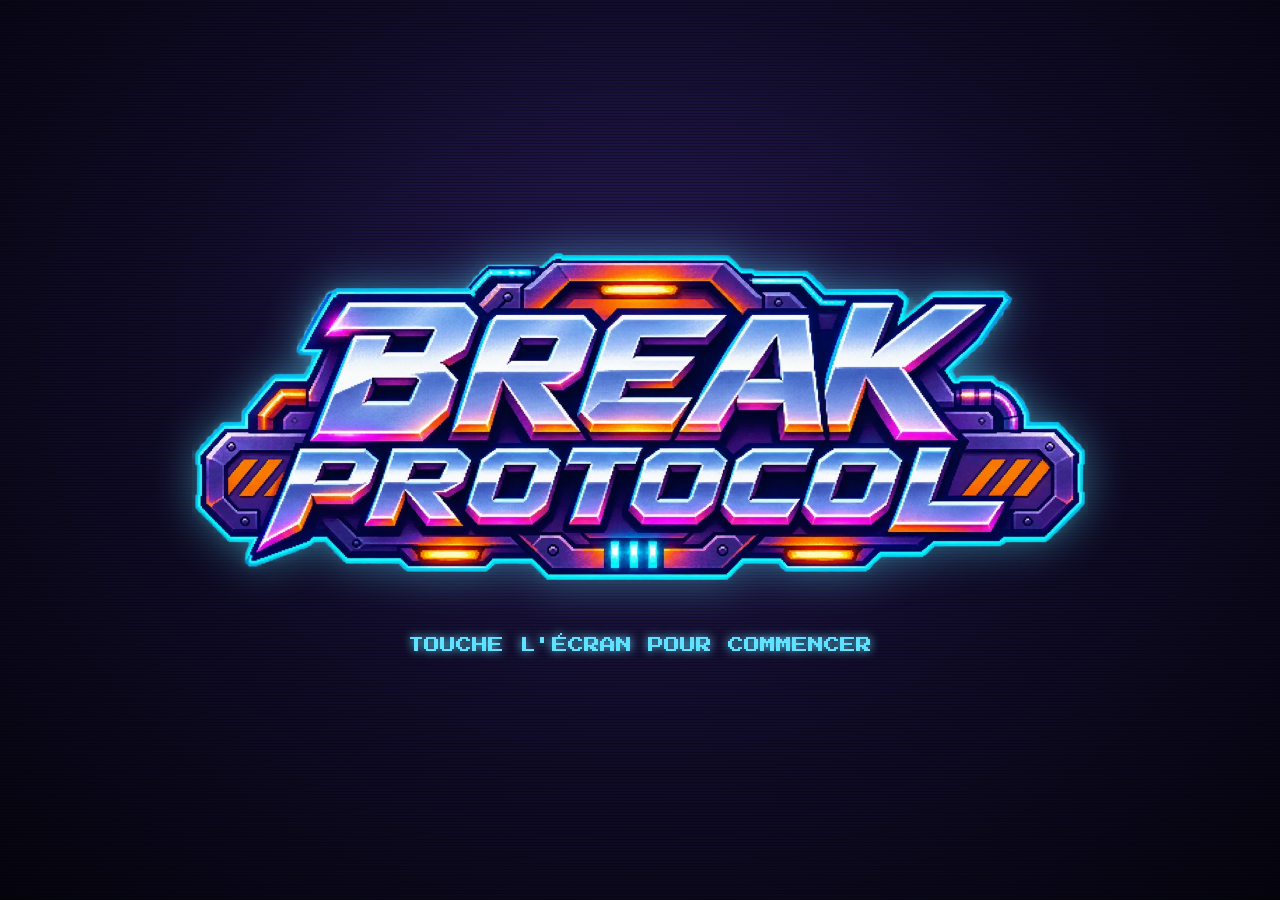
==== index.html @ cb125dfd "v3.21.1 : annonce du plan centrée, entrées bloquées pendant le compte à rebours Co-Authored-By: Clau" ====
<!DOCTYPE html>
<html lang="fr">
<head>
<meta charset="utf-8">
<meta name="viewport" content="width=device-width, initial-scale=1, viewport-fit=cover, user-scalable=no">
<title>Break Protocol</title>
<link rel="preload" href="polices/VT323.woff" as="font" type="font/woff" crossorigin>
<link rel="preload" href="polices/BPPixelTitre.woff" as="font" type="font/woff" crossorigin>
<meta name="theme-color" content="#141a2e">
<meta name="description" content="Break Protocol : jeu de société coopératif où le téléphone est le coffre-fort.">
<meta name="apple-mobile-web-app-capable" content="yes">
<meta name="apple-mobile-web-app-status-bar-style" content="black-translucent">
<meta name="apple-mobile-web-app-title" content="Le Coffre">
<link rel="manifest" href="manifest.webmanifest">
<link rel="apple-touch-icon" href="icon-192.png">
<link rel="stylesheet" href="theme.css">
<script src="version.js"></script>
<script src="scene.js"></script>
<script src="lib/jsQR.js" defer></script>
</head>
<body data-ecran="accueil">

<!-- ============ BANDEAU DE MISE À JOUR ============ -->
<div id="maj">
  <strong id="maj-titre">Nouvelle version disponible</strong>
  <ul id="maj-notes"></ul>
  <div class="boutons">
    <button id="maj-ok">Mettre à jour</button>
    <button id="maj-plus-tard" class="plus-tard">Plus tard</button>
  </div>
</div>

<!-- La scène (tes illustrations) : commune à tous les écrans, voir scene.js -->
<div id="sc-stage"><div id="sc-cadrage"><div id="sc-camera"></div></div></div>
<!-- Le logo, au-dessus du grand écran : sur l'accueil et pendant la partie -->
<img id="logo" src="img/logo.webp" alt="Break Protocol">
<!-- Bande noire du côté de la caméra du téléphone (voir scene.js) -->
<div id="bande-gauche" class="bande-camera"></div><div id="bande-droite" class="bande-camera"></div>

<!-- Téléphone à la verticale : on demande de le tourner -->
<!-- Écran de démarrage : un toucher lance la musique (les navigateurs l'exigent) -->
<div id="demarrage"><img src="img/logo.webp" alt="Break Protocol"><p>Touche l'écran pour commencer</p></div>

<!-- C'est aussi la page d'introduction, avec le logo -->
<div id="tourner">
  <img class="logo-intro" src="img/logo.webp" alt="Break Protocol">
  <div class="consigne"><div class="icone-tel"></div><p>Tourne ton téléphone<br>à l'horizontale</p></div>
</div>

<!-- ============ ACCUEIL ============ -->
<section id="accueil" class="ecran actif">
  <div id="survol"><div class="drone"><div class="coque"></div><i class="feu g"></i><i class="feu d"></i><i class="voyant"></i></div></div>
  <div id="promenade"><div class="k9 renifle"><div class="corps"></div><div class="tete"><div class="oeil"></div></div></div></div>
  <div class="colonne">
    <p class="accroche">Une nuit, trois run.</p>
    <div class="actions">
      <button class="principal" id="btn-lancer">Démarrer le piratage</button>
      <div class="ligne-boutons">
        <button id="btn-reglages">Réglages</button>
        <button id="btn-regles">Règles</button>
      </div>
      <div id="info-maj"></div>
      <div class="pied">
        <span id="version-affichee">v—</span>
        <button class="discret" id="btn-verifier">Mises à jour ?</button>
        <button class="btn-son" title="Volume de la musique"></button>
      </div>
    </div>
  </div>

  <!-- Réglages : fenêtre par-dessus la scène -->
  <div id="reglages" class="modale">
    <div class="panneau">
      <h2>Réglages</h2>
  <div class="reglage reglage-test">
    <label class="case"><input type="checkbox" id="opt-aide"> <span><b>Aide pour les tests</b><br><small>Affiche le programme à utiliser, l'arrivée du drone et du cyber-dog</small></span></label>
  </div>

  <div class="reglage">
    <div class="etiquette">Nombre de joueurs</div>
    <div class="choix" id="choix-joueurs">
      <button data-v="2">2</button><button data-v="3" class="on">3</button><button data-v="4">4</button>
    </div>
  </div>

  <div class="reglage">
    <div class="etiquette">Durée de la nuit</div>
    <div class="choix" id="choix-duree">
      <button data-v="15">15 min</button><button data-v="12" class="on">12 min</button><button data-v="9">9 min</button>
    </div>
  </div>

  <div class="reglage">
    <div class="etiquette">Cartes</div>
    <div class="choix" id="choix-mode">
      <button data-v="scan" class="on">Scanner les QR</button><button data-v="boutons">Sans scan (boutons)</button>
    </div>
  </div>

  <div class="reglage">
    <label class="case"><input type="checkbox" id="opt-reecoutes"> Réécoutes limitées (2 par serrure, puis +1 alarme)</label>
  </div>

      <button class="principal" id="btn-fermer-reglages">OK</button>
    </div>
  </div>
</section>

<!-- ============ RÈGLES RAPIDES ============ -->
<section id="regles" class="ecran">
  <h2>Règles rapides</h2>
  <div class="texte">
    <h3>But</h3>
    Ouvrir 3 coffres avant l'aube, sans que l'alarme n'atteigne 5.
    <h3>Les rôles</h3>
    Un joueur est le <b>Cyberrunner</b>. Tous les autres sont des <b>Deckrunner</b>. Pas de cartes de rôle.
    <h3>Le plan</h3>
    Au début de chaque coffre, une lettre s'affiche pendant un compte à rebours de 5 secondes : c'est le plan à utiliser. Seul le Cerveau regarde la carte Plan. Il ne la montre jamais.
    <h3>Les programmes</h3>
    16 programmes différents, chacun en 2 exemplaires (32 cartes), mélangés en pioche. Chaque Deckrunner a 6 programmes en main (10 s'il est seul Deckrunner). Le Cyberrunner n'en a pas.
    <h3>Une serrure</h3>
    Le téléphone joue le son de la serrure (touchez le coffre pour le réentendre). Le Cyberrunner cherche ce symbole sur le plan : il y trouve <b>2 programmes possibles</b>. Il choisit lequel <b>mimer</b>. Puis les Deckrunner parlent chacun leur tour, dans le sens des aiguilles d'une montre, <b>en commençant par le joueur qui suit celui qui a scanné (et repioché) en dernier</b> (pour la première serrure : le Deckrunner à gauche du Cyberrunner) :<br>
    • s'il pense avoir le bon programme, il le <b>scanne</b> ;<br>
    • sinon, il dit « <b>J'ai pas</b> » et c'est au suivant.<br>
    Bon programme : un voyant s'allume. Mauvais programme : +1 alarme. Si tout le monde a dit « J'ai pas », le Cyberrunner mime l'autre programme du plan. Si personne n'a l'un ni l'autre, chaque Deckrunner glisse une carte sous la pioche, en pioche une, et on refait un tour.
    <h3>Défausse</h3>
    Tout programme scanné, bon ou mauvais, est défaussé (l'app refuse une carte déjà utilisée). Celui qui a scanné pioche aussitôt une carte pour revenir à sa main de départ.
    <h3>Les 3 cartes du milieu</h3>
    « Planquez-vous ! », l'Os et le Court-circuit sont posés au milieu de la table. <b>Tout le monde</b> peut les scanner, Cyberrunner compris.
    <h3>Le garde</h3>
    Quand les pas approchent, scannez « Planquez-vous ! ». Planqués, personne ne peut scanner de programme jusqu'à ce que le garde reparte. Trop tard : +2 alarme. Pour rien (aucun pas) : +1 alarme. Parfois, il fait demi-tour…
    <h3>Le Cyber-dog (coffres 2 et 3)</h3>
    Quand il renifle, scannez l'Os avant qu'il aboie, sinon +1 alarme.
    <h3>Court-circuit</h3>
    Une fois par nuit : −1 alarme.
    <h3>Coffre 3</h3>
    Une erreur rebloque tout le mécanisme : on recommence à la serrure 1.
    <h3>Silence</h3>
    Les seuls mots autorisés sont « J'ai pas ». Le Cyberrunner mime, il ne montre pas sa carte et ne pointe rien. Pour prévenir d'un danger, on peut taper sur la table.
  </div>
  <button id="btn-retour-regles" style="margin-top:16px">Retour</button>
</section>

<!-- ============ JEU ============ -->
<section id="jeu" class="ecran">
  <!-- Zone du coffre : la toucher fait réécouter la serrure -->
  <div id="scene"></div>

  <!-- Grand écran du décor (à gauche) : textes et alarme -->
  <div class="hud ecran-deco">
    <div class="haut">
      <div class="titres">
        <div class="coffre-num" id="coffre-num">Coffre 1 / 3</div>
        <div class="coffre-nom" id="coffre-nom">—</div>
      </div>
      <div id="chrono">12:00</div>
    </div>
    <div class="milieu">
      <div id="alarme">
        <div class="etiquette"><span>Détection</span><b id="alarme-pc">0 %</b><em>! ALERTE !</em></div>
        <div class="segments" id="segments"></div>
      </div>
      <div id="plan">Plan <span id="plan-lettre">—</span></div>
    </div>
    <div id="message">Écoutez la serrure…</div>
    <div id="alerte-flash">ALERTE +1</div>
    <div class="pied-ecran">
      <div id="indice-ecoute">Touchez le coffre pour réécouter</div>
      <div class="commandes">
        <div class="camera-cadre"><video id="apercu" playsinline muted></video><span>SANS SCAN</span></div>
        <button class="btn-son" title="Volume de la musique"></button>
        <button id="btn-pause" title="Pause"><svg viewBox="0 0 8 8" shape-rendering="crispEdges"><rect x="1" y="1" width="2" height="6"/><rect x="5" y="1" width="2" height="6"/></svg></button>
      </div>
    </div>
  </div>
  <!-- Petit écran du décor (à droite de la porte) : le symbole de la serrure -->
  <div id="ecran-symbole" class="ecran-deco"><svg id="picto" viewBox="0 0 24 24" shape-rendering="crispEdges"></svg><div class="veille"></div></div>

  <div id="lampe"><div id="drone" class="drone"><div class="halo"></div><div class="coque"></div><i class="feu g"></i><i class="feu d"></i><i class="voyant"></i></div></div>
  <div id="chien-zone"><div id="chien" class="k9"><div class="corps"></div><div class="tete"><div class="oeil"></div></div></div></div>
  <div id="annonce"><div class="titre-plan">Plan <span id="annonce-lettre"></span></div><div id="decompte"><span id="decompte-chiffre">5</span></div></div>
  <div id="test"></div>

  <!-- Pour les tests (« Aide pour les tests » cochée) : une ligne en bas de l'écran -->
  <div id="barre-test"><div id="aide"></div><button id="btn-test-serrure" title="Pour les tests : ouvre la serrure en cours">🔓 Ouvrir</button></div>

  <!-- Entre deux coffres : carte posée par-dessus la scène -->
  <div id="entracte">
    <div class="carte-entracte">
      <div class="sur-titre" id="entracte-num">Coffre 2 / 3</div>
      <h2 id="entracte-titre">—</h2>
      <p id="entracte-texte"></p>
      <button class="principal" id="btn-suivant">On y va</button>
    </div>
  </div>
</section>

<!-- ============ PAUSE ============ -->
<section id="pause" class="ecran" style="align-items:center;justify-content:center;gap:14px">
  <h2>Pause</h2>
  <button class="principal" id="btn-reprendre">Reprendre</button>
  <button id="btn-abandon">Abandonner le run</button>
</section>

<!-- ============ FIN ============ -->
<section id="fin" class="ecran">
  <div class="carte-fin">
    <h2 id="fin-titre">—</h2>
    <p id="fin-texte"></p>
    <div class="boutons-fin">
      <button class="principal" id="btn-rejouer">Nouvelle nuit</button>
      <button id="btn-accueil">Accueil</button>
    </div>
  </div>
</section>

<div id="toast"></div>
<canvas id="canvas-scan" style="display:none"></canvas>

<script>
/* =========================================================
   BREAK PROTOCOL — logique de l'app
   ========================================================= */

/* ---------------- Données du jeu ---------------- */
// Les 16 programmes de piratage, chacun en 2 exemplaires. Cartes : CASSE:O01 à CASSE:O32
// (O01-O02 = programme 1, O03-O04 = programme 2, etc.). Même ordre que les cartes imprimées.
// (Dans le code, ils s'appellent encore « outils » : c'étaient des outils de cambrioleur avant le thème Break Protocol.)
const COPIES = 2;
const OUTILS = [
  { id: 'cheval',     nom: 'Cheval de Troie' },
  { id: 'ver',        nom: 'Ver' },
  { id: 'virus',      nom: 'Virus' },
  { id: 'hamecon',    nom: 'Hameçonnage' },
  { id: 'porte',      nom: 'Porte dérobée' },
  { id: 'force',      nom: 'Force brute' },
  { id: 'cookie',     nom: 'Cookie espion' },
  { id: 'bombe',      nom: 'Bombe logique' },
  { id: 'bot',        nom: 'Bot' },
  { id: 'araignee',   nom: 'Araignée du web' },
  { id: 'fantome',    nom: 'Fantôme' },
  { id: 'parefeu',    nom: 'Pare-feu percé' },
  { id: 'spam',       nom: 'Spam' },
  { id: 'motdepasse', nom: 'Mot de passe' },
  { id: 'cle',        nom: 'Clé de chiffrement' },
  { id: 'miroir',     nom: 'Miroir proxy' }
];
const NB_CARTES_OUTILS = OUTILS.length * COPIES;   // 32

// Les 6 sons de serrure (noms neutres : ils ne désignent plus un outil)
const SONS = [
  { sig: 'steto',    nom: 'Tic-tac',    desc: 'Petits « toc » réguliers' },
  { sig: 'perceuse', nom: 'Grincement', desc: 'Grincement métallique' },
  { sig: 'brouille', nom: 'Bips',       desc: 'Bips électroniques aigus' },
  { sig: 'crochet',  nom: 'Cliquetis',  desc: 'Cliquetis rapides et irréguliers' },
  { sig: 'aimant',   nom: 'Bourdon',    desc: 'Bourdonnement qui monte' },
  { sig: 'pied',     nom: 'Craquement', desc: 'Craquement qui accélère' }
];

// Les 6 cartes Plan (A à F). PLANS[plan][son] = les 2 programmes acceptés pour ce son.
// Chaque programme apparaît 4 ou 5 fois sur l'ensemble des plans, jamais deux fois dans le même plan.
// ⚠️ Ce tableau est imprimé sur les cartes Plan : si tu le modifies, il faut réimprimer les cartes.
const PLANS = [
  [[12, 15], [4, 14], [5, 6], [3, 8], [0, 1], [7, 13]],   // Plan A
  [[9, 11], [6, 12], [8, 15], [0, 5], [4, 13], [2, 10]],  // Plan B
  [[6, 10], [2, 9], [1, 3], [7, 14], [5, 8], [11, 15]],   // Plan C
  [[0, 14], [7, 10], [2, 11], [1, 12], [9, 15], [3, 4]],  // Plan D
  [[7, 8], [1, 5], [0, 13], [4, 10], [2, 12], [9, 14]],   // Plan E
  [[1, 4], [3, 13], [7, 9], [6, 11], [10, 14], [8, 12]]   // Plan F
];
const LETTRES = 'ABCDEF';

// Les 3 coffres de la nuit, du plus facile au plus dur
const COFFRES = [
  { nom: 'Le coffre du directeur', attenteMin: 18, attenteMax: 28, approche: 10, chien: false, demiTour: 0,    volumeSerrure: 1.0, rebloque: false },
  { nom: 'La salle des archives',  attenteMin: 14, attenteMax: 22, approche: 9,  chien: true,  demiTour: 0.25, volumeSerrure: 0.8, rebloque: false },
  { nom: 'La chambre forte',       attenteMin: 10, attenteMax: 18, approche: 8,  chien: true,  demiTour: 0.35, volumeSerrure: 0.55, rebloque: true }
];

const ALARME_MAX = 5;

// Lit le contenu d'un QR et renvoie ce que c'est
function lireCarte(code) {
  const m = /^CASSE:([A-Z])(\d{2})$/.exec(String(code).trim().toUpperCase());
  if (!m) return null;
  const lettre = m[1], n = parseInt(m[2], 10);
  if (lettre === 'O' && n >= 1 && n <= NB_CARTES_OUTILS) return { type: 'outil', type_: Math.floor((n - 1) / COPIES), num: n };
  if (lettre === 'P') return { type: 'planque' };
  if (lettre === 'C') return { type: 'os' };
  if (lettre === 'B') return { type: 'courtcircuit' };
  return null;
}

/* ---------------- Sons (générés, pas de fichiers) ---------------- */
const Son = {
  ctx: null, sortie: null, bruit: null,
  init() {
    // iPhone : sans ça, le bouton « silencieux » coupe tous les sons du jeu
    try { if (navigator.audioSession) navigator.audioSession.type = 'playback'; } catch (e) {}
    if (this.ctx) { if (this.ctx.state !== 'running') this.ctx.resume().catch(() => {}); return; }
    const C = window.AudioContext || window.webkitAudioContext;
    this.ctx = new C();
    this.sortie = this.ctx.createGain();
    this.sortie.gain.value = 0.9;
    this.sortie.connect(this.ctx.destination);
    const len = this.ctx.sampleRate;
    this.bruit = this.ctx.createBuffer(1, len, this.ctx.sampleRate);
    const d = this.bruit.getChannelData(0);
    for (let i = 0; i < len; i++) d[i] = Math.random() * 2 - 1;
  },
  t() { return this.ctx.currentTime; },
  _pan(p) {
    if (this.ctx.createStereoPanner) { const n = this.ctx.createStereoPanner(); n.pan.value = p; n.connect(this.sortie); return n; }
    return this.sortie;
  },
  ton(t, dur, { f = 440, f2 = null, type = 'sine', g = 0.3, pan = 0, att = 0.005 } = {}) {
    const o = this.ctx.createOscillator(), v = this.ctx.createGain();
    o.type = type; o.frequency.setValueAtTime(f, t);
    if (f2) o.frequency.exponentialRampToValueAtTime(f2, t + dur);
    v.gain.setValueAtTime(0.0001, t);
    v.gain.exponentialRampToValueAtTime(g, t + att);
    v.gain.exponentialRampToValueAtTime(0.0001, t + dur);
    o.connect(v); v.connect(this._pan(pan));
    o.start(t); o.stop(t + dur + 0.05);
  },
  souffle(t, dur, { filtre = 'bandpass', f = 1000, q = 1, g = 0.3, pan = 0, att = 0.003 } = {}) {
    const s = this.ctx.createBufferSource(), fi = this.ctx.createBiquadFilter(), v = this.ctx.createGain();
    s.buffer = this.bruit; fi.type = filtre; fi.frequency.value = f; fi.Q.value = q;
    v.gain.setValueAtTime(0.0001, t);
    v.gain.exponentialRampToValueAtTime(g, t + att);
    v.gain.exponentialRampToValueAtTime(0.0001, t + dur);
    s.connect(fi); fi.connect(v); v.connect(this._pan(pan));
    s.start(t, Math.random() * 0.5); s.stop(t + dur + 0.05);
  },
  tic(t, g = 0.4) { this.souffle(t, 0.03, { f: 3500, q: 8, g }); this.ton(t, 0.02, { f: 2400, g: g * 0.3 }); },

  // Bruits de jeu
  pas(g, pan) { const t = this.t(); this.ton(t, 0.14, { f: 180, f2: 90, g: g * 0.6, pan }); this.souffle(t, 0.1, { filtre: 'lowpass', f: 900, g: g * 0.5, pan }); },
  // Le drone : bourdonnement d'hélices (scie modulée) + souffle, et un bip radar une fois sur deux
  rotor(t, dur, { f = 90, g = 0.2, pan = 0, vibre = 32 } = {}) {
    const o = this.ctx.createOscillator(), v = this.ctx.createGain(), l = this.ctx.createOscillator(), lg = this.ctx.createGain(), fi = this.ctx.createBiquadFilter();
    o.type = 'sawtooth'; o.frequency.setValueAtTime(f, t); o.frequency.linearRampToValueAtTime(f * 1.06, t + dur);
    fi.type = 'lowpass'; fi.frequency.value = 900;
    l.frequency.value = vibre; lg.gain.value = g * 0.5; l.connect(lg); lg.connect(v.gain);
    v.gain.setValueAtTime(0.0001, t); v.gain.linearRampToValueAtTime(g * 0.5, t + dur * 0.3); v.gain.linearRampToValueAtTime(0.0001, t + dur);
    o.connect(fi); fi.connect(v); v.connect(this._pan(pan)); o.start(t); l.start(t); o.stop(t + dur + 0.05); l.stop(t + dur + 0.05);
  },
  drone(g, pan) {
    const t = this.t();
    this.rotor(t, 0.7, { f: 82 + 30 * g, g: g * 0.55, pan });
    this.souffle(t, 0.6, { f: 1400, q: 0.7, g: g * 0.12, pan, att: 0.2 });
    this._radar = !this._radar;
    if (this._radar) { this.ton(t + 0.05, 0.16, { f: 1900, f2: 1500, g: g * 0.18, pan }); this.ton(t + 0.24, 0.1, { f: 1500, g: g * 0.07, pan }); }   // ping… écho
  },
  // Le cyber-dog : bruit de servomoteur + 3 petits bips de scan qui montent (il « renifle » en numérique), il vient de la gauche
  reniflement(g) {
    const t = this.t(), pan = -0.8 + g * 0.8;
    this.ton(t, 0.16, { f: 260, f2: 420, type: 'sawtooth', g: g * 0.16, pan });
    [1300, 1650, 2100].forEach((f, i) => { this.ton(t + 0.05 + i * 0.09, 0.05, { f, type: 'square', g: g * 0.22, pan }); this.souffle(t + 0.05 + i * 0.09, 0.04, { f: 3200, q: 4, g: g * 0.3, pan }); });
  },
  // Aboiement robot : deux « ouaf » synthétiques graves et grésillants, puis une petite sirène numérique
  aboiement() {
    const t = this.t();
    [0, 0.3].forEach((d) => {
      this.ton(t + d, 0.2, { f: 560, f2: 150, type: 'square', g: 0.28 });
      this.ton(t + d, 0.2, { f: 590, f2: 165, type: 'sawtooth', g: 0.16 });
      this.souffle(t + d, 0.14, { f: 1200, q: 2, g: 0.25 });
    });
    [880, 660, 880, 660].forEach((f, i) => this.ton(t + 0.66 + i * 0.07, 0.06, { f, type: 'square', g: 0.1 }));
  },
  // Os scanné : petit arpège 8 bits joyeux + servomoteur qui redescend
  chienContent() { const t = this.t(); [880, 1175, 1568, 2093].forEach((f, i) => this.ton(t + i * 0.07, 0.1, { f, type: 'square', g: 0.16 })); this.ton(t + 0.3, 0.25, { f: 420, f2: 220, type: 'sawtooth', g: 0.12 }); },
  reussite() { const t = this.t(); this.tic(t); this.tic(t + 0.08); this.ton(t + 0.16, 0.3, { f: 200, f2: 120, type: 'triangle', g: 0.5 }); this.ton(t + 0.2, 0.4, { f: 880, type: 'triangle', g: 0.15 }); this.ton(t + 0.3, 0.5, { f: 1320, type: 'triangle', g: 0.12 }); },
  erreur() { const t = this.t(); this.ton(t, 0.45, { f: 160, type: 'square', g: 0.25 }); this.souffle(t, 0.3, { filtre: 'lowpass', f: 600, g: 0.3 }); },
  alarme(niveau) { const t = this.t(); const f = 600 + niveau * 140; this.ton(t, 0.18, { f, type: 'square', g: 0.2 }); this.ton(t + 0.24, 0.18, { f: f * 1.25, type: 'square', g: 0.2 }); },
  chut() { const t = this.t(); this.souffle(t, 0.5, { filtre: 'highpass', f: 3000, g: 0.15, att: 0.1 }); },
  ouverture() { const t = this.t(); for (let i = 0; i < 6; i++) this.tic(t + i * 0.07, 0.3); this.ton(t + 0.5, 0.6, { f: 150, f2: 70, type: 'triangle', g: 0.6 }); [523, 659, 784, 1047].forEach((f, i) => this.ton(t + 0.7 + i * 0.1, 0.9, { f, type: 'triangle', g: 0.12 })); },
  // Grésillement des néons qui s'allument (calé sur l'animation)
  neon() { const t = this.t(); [0.1, 0.24, 0.42, 0.52].forEach((d, i) => { this.ton(t + d * 1.4, 0.07, { f: 120, type: 'square', g: 0.05 + i * 0.01 }); this.souffle(t + d * 1.4, 0.05, { filtre: 'highpass', f: 4000, g: 0.08 }); }); this.ton(t + 0.75, 0.6, { f: 100, type: 'sawtooth', g: 0.02 }); },
  // Compte à rebours : un bip par seconde, plus aigu et plus long à la fin (n = 0)
  decompte(n) { const t = this.t(); if (n > 0) this.ton(t, 0.12, { f: 660, type: 'square', g: 0.12 }); else { this.ton(t, 0.35, { f: 1320, type: 'square', g: 0.14 }); this.ton(t, 0.35, { f: 990, type: 'square', g: 0.08 }); } },
  cloche() { const t = this.t(); [880, 660].forEach((f, i) => this.ton(t + i * 0.6, 1.4, { f, type: 'sine', g: 0.2 })); },

  // Signature sonore de chaque serrure
  serrure(id, vol = 1) {
    const t = this.t() + 0.05, g = vol;
    if (id === 'steto') { for (let i = 0; i < 4; i++) { this.tic(t + i * 0.38, 0.35 * g); this.ton(t + i * 0.38, 0.12, { f: 300, f2: 180, g: 0.2 * g }); } }
    if (id === 'perceuse') {
      const o = this.ctx.createOscillator(), v = this.ctx.createGain(), l = this.ctx.createOscillator(), lg = this.ctx.createGain();
      o.type = 'sawtooth'; o.frequency.setValueAtTime(260, t); o.frequency.linearRampToValueAtTime(320, t + 1.4);
      l.frequency.value = 22; lg.gain.value = 0.08 * g; l.connect(lg); lg.connect(v.gain);
      v.gain.setValueAtTime(0.0001, t); v.gain.linearRampToValueAtTime(0.12 * g, t + 0.1); v.gain.linearRampToValueAtTime(0.0001, t + 1.4);
      o.connect(v); v.connect(this.sortie); o.start(t); l.start(t); o.stop(t + 1.5); l.stop(t + 1.5);
      this.souffle(t, 1.4, { f: 1800, q: 3, g: 0.12 * g, att: 0.1 });
    }
    if (id === 'brouille') { const notes = [2400, 1800, 2400, 2400, 1600, 2400, 1800, 2000]; notes.forEach((f, i) => this.ton(t + i * 0.15, 0.07, { f, type: 'square', g: 0.12 * g })); }
    if (id === 'crochet') { let d = 0; for (let i = 0; i < 14; i++) { this.tic(t + d, (0.15 + Math.random() * 0.25) * g); d += 0.04 + Math.random() * 0.07; } }
    if (id === 'aimant') {
      [1, 2].forEach((h) => {
        const o = this.ctx.createOscillator(), v = this.ctx.createGain(), l = this.ctx.createOscillator(), lg = this.ctx.createGain();
        o.frequency.setValueAtTime(300 * h, t); o.frequency.exponentialRampToValueAtTime(620 * h, t + 1.4);
        l.frequency.value = 6; lg.gain.value = 12 * h; l.connect(lg); lg.connect(o.frequency);
        v.gain.setValueAtTime(0.0001, t); v.gain.linearRampToValueAtTime(0.2 * g / h, t + 0.6); v.gain.linearRampToValueAtTime(0.0001, t + 1.4);
        o.connect(v); v.connect(this.sortie); o.start(t); l.start(t); o.stop(t + 1.5); l.stop(t + 1.5);
      });
    }
    if (id === 'pied') { let d = 0, ecart = 0.06; while (d < 1.3) { this.souffle(t + d, 0.03, { f: 700 + d * 300, q: 6, g: 0.4 * g }); d += ecart; ecart = Math.max(0.012, ecart * 0.9); } }
  }
};

/* ---------------- Le symbole dans le petit écran (en vrais pixels) ---------------- */
// Les 6 symboles dessinés pixel par pixel (24 × 24 ; # = pixel allumé), dans l'ordre des sons :
// cercle, triangle, carré, losange, hexagone, croix. Tu peux les redessiner ici.
const SYMBOLES_PIXELS = [["........................", "........................", ".........######.........", ".......##########.......", "......############......", ".....##############.....", "....######....######....", "...#####........#####...", "...####..........####...", "..#####..........#####..", "..####............####..", "..####............####..", "..####............####..", "..####............####..", "..#####..........#####..", "...####..........####...", "...#####........#####...", "....######....######....", ".....##############.....", "......############......", ".......##########.......", ".........######.........", "........................", "........................"], ["........................", "............#...........", "...........##...........", "...........###..........", "..........####..........", "..........#####.........", ".........######.........", ".........#######........", "........########........", "........####.####.......", ".......####...###.......", ".......####...####......", "......####.....###......", ".....#####.....####.....", ".....####.......###.....", "....#####.......####....", "....####.........###....", "...#####.........####...", "...####...........###...", "..####################..", "..####################..", ".######################.", "........................", "........................"], ["........................", "........................", "........................", "...###################..", "...###################..", "...###################..", "...###################..", "...####...........####..", "...####...........####..", "...####...........####..", "...####...........####..", "...####...........####..", "...####...........####..", "...####...........####..", "...####...........####..", "...####...........####..", "...####...........####..", "...####...........####..", "...###################..", "...###################..", "...###################..", "...###################..", "........................", "........................"], ["........................", "............#...........", "...........###..........", "..........#####.........", ".........#######........", "........####.####.......", ".......####...####......", "......####.....####.....", ".....####.......####....", "....####........#####...", "...####..........#####..", "..####............#####.", ".####..............#####", "..####............#####.", "...####..........#####..", "....#####.......#####...", ".....#####.....#####....", "......#####...#####.....", ".......#####.#####......", "........#########.......", ".........#######........", "..........#####.........", "...........###..........", "............#..........."], ["........................", "............#...........", "..........#####.........", "........#########.......", "......############......", "....########.#######....", "..########.....#######..", "..#####..........#####..", "..###..............###..", "..###..............###..", "..###..............###..", "..###..............###..", "..###..............###..", "..###..............###..", "..###..............###..", "..###..............###..", "..#####..........#####..", "..#######.......######..", "....######....######....", ".....#######.######.....", ".......##########.......", ".........#######........", "..........####..........", "............#..........."], ["........................", "....#.............#.....", "...###...........###....", "..#####.........#####...", ".#######.......#######..", "..#######.....#######...", "...#######...#######....", "....#######.#######.....", ".....#############......", "......###########.......", ".......#########........", "........#######.........", ".......#########........", "......###########.......", ".....#############......", "....#######.#######.....", "...#######...#######....", "..#######.....#######...", ".#######.......#######..", "..#####.........#####...", "...###...........###....", "....#.............#.....", "........................", "........................"]];
// Le symbole n° i en rectangles SVG (calculé une seule fois)
const RECTS_SYMBOLES = SYMBOLES_PIXELS.map((lignes) => {
  let rects = '';
  lignes.forEach((l, y) => { const re = /#+/g; let m; while ((m = re.exec(l))) rects += `<rect x="${m.index}" y="${y}" width="${m[0].length}" height="1"/>`; });
  return rects;
});
function afficherSymbole(i) {
  $('#picto').innerHTML = RECTS_SYMBOLES[i];
  const e = $('#ecran-symbole'); e.classList.remove('on'); void e.offsetWidth; e.classList.add('on');
}

/* ---------------- Musiques ---------------- */
// introfin : accueil et fin · musique1/2/3 : porte 1, 2, 3. Elles passent par le moteur audio pour que le volume marche aussi sur iPhone.
const Musique = {
  pistes: { intro: 'audio/introfin.mp3', p1: 'audio/musique1.mp3', p2: 'audio/musique2.mp3', p3: 'audio/musique3.mp3' },
  niveaux: [{ v: 1, icone: '🔊', nom: 'Musique forte' }, { v: 0.45, icone: '🔉', nom: 'Musique moyenne' }, { v: 0.15, icone: '🔈', nom: 'Musique basse' }, { v: 0, icone: '🔇', nom: 'Musique coupée' }],
  base: 0.55,                                     // volume max de la musique (les sons du jeu restent au-dessus)
  niveau: 0, voulue: 'intro', courante: null, pret: false, lecteurs: [], actif: 0,
  // Appelé à CHAQUE toucher : relance le moteur audio et la musique s'ils ont été bloqués par le téléphone
  debloquer() {
    if (!this.pret) return this.init();
    Son.init();
    const l = this.lecteurs[this.actif];
    if (this.courante && l && l.a.paused) l.a.play().catch(() => {});
  },
  init() {
    if (this.pret) return;
    Son.init();
    this.pret = true;
    const ctx = Son.ctx;
    this.general = ctx.createGain(); this.general.connect(ctx.destination);
    this.lecteurs = [0, 1].map(() => {
      const a = new Audio(); a.loop = true; a.preload = 'auto'; a.setAttribute('playsinline', '');
      let g = null;
      try { const src = ctx.createMediaElementSource(a); g = ctx.createGain(); g.gain.value = 0; src.connect(g); g.connect(this.general); } catch (e) { g = null; }
      return { a, g };
    });
    this.majVolume();
    this.courante = null;
    this.jouer(this.voulue, true);
    // Débloque aussi le 2e lecteur pendant ce geste (sinon l'iPhone refuse de le lancer plus tard)
    const l2 = this.lecteurs[1 - this.actif];
    if (!l2.a.src) { l2.a.src = this.pistes.intro; l2.a.muted = true; l2.a.play().then(() => { l2.a.pause(); l2.a.muted = false; }).catch(() => { l2.a.muted = false; }); }
  },
  jouer(nom, direct = false) {
    this.voulue = nom;
    if (!this.pret || nom === this.courante) return;
    this.courante = nom;
    const t = Son.ctx.currentTime, ancien = this.lecteurs[this.actif];
    this.actif = direct && !ancien.a.src ? this.actif : 1 - this.actif;
    const neuf = this.lecteurs[this.actif];
    const fondu = direct ? 0.3 : 1.5;
    if (neuf !== ancien && ancien.g) { ancien.g.gain.cancelScheduledValues(t); ancien.g.gain.setValueAtTime(ancien.g.gain.value, t); ancien.g.gain.linearRampToValueAtTime(0, t + fondu); }
    if (neuf !== ancien) setTimeout(() => { if (this.lecteurs[this.actif] !== ancien) ancien.a.pause(); }, fondu * 1000 + 100);
    neuf.a.src = this.pistes[nom]; neuf.a.currentTime = 0;
    if (neuf.g) { neuf.g.gain.cancelScheduledValues(t); neuf.g.gain.setValueAtTime(0, t); neuf.g.gain.linearRampToValueAtTime(1, t + fondu); }
    neuf.a.play().catch(() => {});
  },
  majVolume() {
    const n = this.niveaux[this.niveau];
    // Haut-parleur en pixels + barres de volume (3 = fort, 2 = moyen, 1 = bas, croix = coupé)
    const barres = [3, 2, 1, 0][this.niveau];
    let svg = '<rect x="1" y="4" width="2" height="4"/><rect x="3" y="3" width="1" height="6"/><rect x="4" y="2" width="1" height="8"/><rect x="5" y="1" width="1" height="10"/>';
    if (barres) for (let k = 0; k < 3; k++) svg += `<rect x="${7 + k * 2}" y="${5 - k * 2}" width="1" height="${2 + k * 4}" ${k < barres ? '' : 'opacity=".25"'}/>`;
    else svg += '<rect x="7" y="4" width="1" height="1"/><rect x="8" y="5" width="1" height="1"/><rect x="9" y="6" width="1" height="1"/><rect x="10" y="7" width="1" height="1"/><rect x="10" y="4" width="1" height="1"/><rect x="9" y="5" width="1" height="1"/><rect x="7" y="7" width="1" height="1"/><rect x="8" y="6" width="1" height="1"/>';
    document.querySelectorAll('.btn-son').forEach((b) => { b.innerHTML = `<svg viewBox="0 0 12 12" shape-rendering="crispEdges">${svg}</svg>`; b.title = n.nom; b.classList.toggle('coupe', n.v === 0); });
    if (!this.pret) return;
    const t = Son.ctx.currentTime;
    this.general.gain.cancelScheduledValues(t); this.general.gain.setTargetAtTime(n.v * this.base, t, 0.08);
    if (!this.lecteurs[0].g) this.lecteurs.forEach((l) => { l.a.volume = n.v * this.base; });   // secours sans moteur audio
  },
  changerVolume() {
    this.niveau = (this.niveau + 1) % this.niveaux.length;
    try { localStorage.setItem('casse-musique', this.niveau); } catch (e) {}
    this.majVolume(); toast(this.niveaux[this.niveau].nom);
  },
  // Baisse la musique quelques secondes (pendant le son d'une serrure)
  attenuer(duree) {
    if (!this.pret) return;
    const v = this.niveaux[this.niveau].v * this.base, t = Son.ctx.currentTime, g = this.general.gain;
    g.cancelScheduledValues(t); g.setTargetAtTime(v * 0.3, t, 0.05); g.setTargetAtTime(v, t + duree, 0.4);
  }
};
try { Musique.niveau = Math.min(3, parseInt(localStorage.getItem('casse-musique'), 10) || 0); } catch (e) {}
Musique.majVolume();
document.querySelectorAll('.btn-son').forEach((b) => b.addEventListener('click', (e) => { e.stopPropagation(); Musique.init(); Musique.changerVolume(); }));
// Le navigateur n'autorise le son qu'après un premier toucher : la musique démarre à ce moment-là
// (l'iPhone n'accepte le son qu'au moment où le doigt se lève : on écoute donc « touchend » et « click », à chaque fois)
['touchend', 'click', 'keydown'].forEach((ev) => document.addEventListener(ev, () => Musique.debloquer(), { capture: true }));
// Écran de démarrage : le premier toucher lance la musique de l'accueil et ouvre l'app
function demarrerApp() {
  const d = document.getElementById('demarrage'); if (!d || d.classList.contains('parti')) return;
  Musique.debloquer(); d.classList.add('parti'); setTimeout(() => d.remove(), 600);
}
document.getElementById('demarrage').addEventListener('click', demarrerApp);
document.getElementById('demarrage').addEventListener('touchend', (e) => { e.preventDefault(); demarrerApp(); });
document.addEventListener('keydown', demarrerApp, { once: true });

/* ---------------- Outils d'interface ---------------- */
const $ = (s) => document.querySelector(s);
// Accueil : le cyber-dog traverse la pièce toutes les 30 secondes (de gauche à droite)
const PROMENADE_CHIEN = 30;
function promenerChien() {
  const k = document.querySelector('#promenade .k9');
  if (document.body.dataset.ecran === 'accueil' && !document.hidden) { k.classList.remove('passe'); void k.offsetWidth; k.classList.add('passe'); }
}
setTimeout(() => { promenerChien(); setInterval(promenerChien, PROMENADE_CHIEN * 1000); }, 6000);
// … et le drone la survole de droite à gauche toutes les 45 secondes (décalé du chien)
const SURVOL_DRONE = 45;
function survolDrone() {
  const d = document.querySelector('#survol .drone');
  if (document.body.dataset.ecran === 'accueil' && !document.hidden) { d.classList.remove('passe'); void d.offsetWidth; d.classList.add('passe'); }
}
setTimeout(() => { survolDrone(); setInterval(survolDrone, SURVOL_DRONE * 1000); }, 20000);
function ecran(id) {
  document.body.dataset.ecran = id;
  if (id === 'accueil' || id === 'fin' || id === 'regles') Musique.jouer('intro');
  document.querySelectorAll('.ecran').forEach((e) => e.classList.toggle('actif', e.id === id));
  document.body.classList.toggle('en-jeu', id === 'jeu' || id === 'pause' || id === 'entracte');
}
let toastMinuteur;
function toast(txt) { const t = $('#toast'); t.textContent = txt; t.classList.add('visible'); clearTimeout(toastMinuteur); toastMinuteur = setTimeout(() => t.classList.remove('visible'), 2000); }
function message(txt, alerte = false) { const m = $('#message'); m.textContent = txt; m.classList.toggle('alerte', alerte); }
const hasard = (a, b) => a + Math.random() * (b - a);

/* ---------------- Réglages de l'accueil ---------------- */
const reglages = { joueurs: 3, duree: 12, mode: 'scan', reecoutes: false };
function brancherChoix(sel, cle) {
  document.querySelectorAll(sel + ' button').forEach((b) => b.addEventListener('click', () => {
    document.querySelectorAll(sel + ' button').forEach((x) => x.classList.remove('on'));
    b.classList.add('on'); reglages[cle] = parseInt(b.dataset.v, 10);
  }));
}
brancherChoix('#choix-joueurs', 'joueurs');
brancherChoix('#choix-duree', 'duree');
// Mode de jeu : scan des QR ou boutons (mémorisé sur le téléphone)
function choisirMode(m) {
  reglages.mode = m;
  document.querySelectorAll('#choix-mode button').forEach((b) => b.classList.toggle('on', b.dataset.v === m));
  document.body.classList.toggle('mode-test', m === 'boutons');
  try { localStorage.setItem('casse-mode', m); } catch (e) {}
}
document.querySelectorAll('#choix-mode button').forEach((b) => b.addEventListener('click', () => choisirMode(b.dataset.v)));
try { choisirMode(localStorage.getItem('casse-mode') || 'scan'); } catch (e) { choisirMode('scan'); }
$('#opt-reecoutes').addEventListener('change', (e) => { reglages.reecoutes = e.target.checked; });
// Aide pour les tests : mémorisée sur le téléphone
function choisirAide(on) {
  $('#opt-aide').checked = on; document.body.classList.toggle('aide-visuelle', on);
  try { localStorage.setItem('casse-aide', on ? '1' : '0'); } catch (e) {}
}
$('#opt-aide').addEventListener('change', (e) => choisirAide(e.target.checked));
try { choisirAide(localStorage.getItem('casse-aide') === '1'); } catch (e) {}
// Indices visuels (symbole, projecteur du drone, cyber-dog) : toujours affichés
document.body.classList.add('visuels');

$('#btn-regles').addEventListener('click', () => ecran('regles'));
$('#btn-retour-regles').addEventListener('click', () => ecran('accueil'));

// Boutons du mode sans scan (et raccourcis clavier : 1 à 6, Espace, O, C)
const BOUTONS = [
  ...OUTILS.map((o, i) => [o.nom, 'CASSE:O' + String(i * COPIES + 1).padStart(2, '0'), 'outil', '1234567890azerty'[i]]),
  ['Planquez-vous !', 'CASSE:P01', 'planque', ' '],
  ['Os', 'CASSE:C01', 'action', 'o'],
  ['Court-circuit', 'CASSE:B01', 'action', 'c']
];
// Un bouton outil joue le prochain exemplaire encore disponible de ce type
function codeBouton(code) {
  const m = /^CASSE:O(\d{2})$/.exec(code);
  if (!m || !J) return code;
  const type = Math.floor((parseInt(m[1], 10) - 1) / COPIES);
  for (let n = type * COPIES + 1; n <= type * COPIES + COPIES; n++) if (!J.usees.has(n)) return 'CASSE:O' + String(n).padStart(2, '0');
  return code;   // plus d'exemplaire : l'app dira « déjà utilisé »
}
BOUTONS.forEach(([nom, code, famille]) => {
  const b = document.createElement('button'); b.className = 'btn-' + famille; b.dataset.nom = nom; b.dataset.code = code;
  b.textContent = nom;
  b.addEventListener('click', () => { Son.init(); quandCarte(codeBouton(code)); });
  $('#test').appendChild(b);
});
function majBoutons() {
  document.querySelectorAll('#test .btn-outil').forEach((b, i) => {
    const reste = J ? restants(i) : COPIES;
    b.textContent = `${b.dataset.nom} (${reste})`; b.disabled = reste === 0;
  });
}
document.addEventListener('keydown', (e) => {
  const k = BOUTONS.find((x) => x[3] === e.key.toLowerCase());
  if (k && J && !J.fini) { e.preventDefault(); quandCarte(codeBouton(k[1])); }
});

// La scène illustrée (le coffre en cuivre fermé dès l'accueil)
Scene.init();
Scene.onAllumage = () => Son.neon();

// Fenêtre des réglages
$('#btn-reglages').addEventListener('click', () => $('#reglages').classList.add('visible'));
$('#btn-fermer-reglages').addEventListener('click', () => $('#reglages').classList.remove('visible'));
$('#reglages').addEventListener('click', (e) => { if (e.target.id === 'reglages') $('#reglages').classList.remove('visible'); });

// Jauge d'alarme
// Jauge de détection : 20 blocs, 4 par point d'alarme. Zones : vert (alarme 1-2), orange (3), rouge (4-5)
const BLOCS_PAR_POINT = 4, NB_BLOCS = ALARME_MAX * BLOCS_PAR_POINT;
for (let i = 0; i < NB_BLOCS; i++) {
  const s = document.createElement('div'); const point = Math.floor(i / BLOCS_PAR_POINT) + 1;
  s.className = 'seg ' + (point <= 2 ? 'vert' : point === 3 ? 'orange' : 'rouge'); $('#segments').appendChild(s);
}
let blocsAffiches = 0, minuteurBlocs = null;
// Remplit (ou vide) la jauge bloc par bloc, en grésillant
function majAlarme(instantane) {
  const cible = J ? J.alarme * BLOCS_PAR_POINT : 0;
  const segs = document.querySelectorAll('#segments .seg');
  clearInterval(minuteurBlocs);
  const pas = () => {
    if (blocsAffiches === cible) { clearInterval(minuteurBlocs); return; }
    blocsAffiches += cible > blocsAffiches ? 1 : -1;
    segs.forEach((s, i) => s.classList.toggle('on', i < blocsAffiches));
    $('#alarme-pc').textContent = Math.round(blocsAffiches / NB_BLOCS * 100) + ' %';
  };
  if (instantane) { blocsAffiches = cible; segs.forEach((s, i) => s.classList.toggle('on', i < cible)); $('#alarme-pc').textContent = Math.round(cible / NB_BLOCS * 100) + ' %'; }
  else minuteurBlocs = setInterval(pas, 90);
  document.body.classList.toggle('danger', !!J && J.alarme >= 4);
}

/* ---------------- La partie ---------------- */
let J = null;           // état de la partie
let boucle = null;      // minuteur principal

function nouvelleCombinaison() {
  const c = [];
  while (c.length < 4) { const o = Math.floor(Math.random() * SONS.length); if (!c.includes(o)) c.push(o); }   // 4 sons différents
  return c;
}

function lancerPartie() {
  Son.init();
  $('#entracte').classList.remove('visible');
  document.body.classList.remove('camera', 'eteint');
  choisirFondFinal();                               // la salle forte de cette partie (jamais la même que la précédente)
  Scene.afficher(0);
  bloquerHorizontal();
  J = {
    horloge: 0,                         // temps de jeu en secondes (s'arrête en pause)
    nuit: reglages.duree * 60,
    coffre: 0, combinaison: [], etape: 0,
    plans: [0, 1, 2, 3, 4, 5].sort(() => Math.random() - 0.5).slice(0, 3),   // un plan différent par coffre
    usees: new Set(),                   // numéros des cartes outils déjà scannées (défaussées) cette nuit
    reecoutes: 0,
    alarme: 0, courtCircuitUtilise: false,
    planques: false,
    garde: { etat: 'repos', prochain: 0, debut: 0, arrivee: 0, demiTour: null, prochainPas: 0, finDepart: 0, gainDepart: 0, pan: 0 },
    chien: { etat: 'absent', prochain: 0, fin: 0, prochainReni: 0 },
    drone: { u: 0, sens: 0 },
    prochaineSerrure: 0, derniereEcoute: -9,
    stats: { erreurs: 0, vu: 0, aboiements: 0 },
    enPause: false, fini: false
  };
  if (reglages.mode === 'scan') demarrerCamera();
  verrouEcran();
  demarrerCoffre();
}

function demarrerCoffre() {
  const c = COFFRES[J.coffre];
  J.combinaison = nouvelleCombinaison();
  J.etape = 0;
  assurerEtape(); majBoutons();
  Scene.afficher(J.coffre);
  J.planques = false; document.body.classList.remove('planques');
  document.documentElement.style.setProperty('--garde', 0); tic.lumiere = '0.00'; majDrone(0);
  placerChien(0, true); tic.sec = -1;
  J.garde.etat = 'repos'; J.garde.prochain = J.horloge + hasard(c.attenteMin, c.attenteMax);
  J.chien.etat = 'absent'; J.chien.prochain = J.horloge + hasard(20, 35);
  // Annonce du plan : la lettre s'affiche avec un compte à rebours de 5 secondes (le chrono de la nuit attend)
  const plan = J.plans[J.coffre];
  Musique.jouer('p' + (J.coffre + 1));
  $('#plan-lettre').textContent = LETTRES[plan];
  annoncerPlan(plan);
  J.reecoutes = 0;
  $('#coffre-num').textContent = `Coffre ${J.coffre + 1} / 3`;
  $('#coffre-nom').textContent = c.nom;
  message(`Plan ${LETTRES[plan]}. Cyberrunner, à toi.`);
  majAffichage();
  ecran('jeu');
  let avant = performance.now();
  clearInterval(boucle);
  boucle = setInterval(() => { const m = performance.now(); const dt = Math.min(0.25, (m - avant) / 1000); avant = m; if (!J.enPause && !J.fini) { if (J.decompte > 0) avancerDecompte(dt); else tic(dt); } }, 50);
}

// Éléments souvent mis à jour (cherchés une seule fois)
const el = { chrono: $('#chrono'), chien: $('#chien') };
// Le cyber-dog : il entre par le bord gauche de l'app, au niveau du sol, et glisse jusqu'au centre du coffre.
// Sa position = le temps qui reste : quand son centre arrive au centre du coffre, il aboie (alarme) et repart à droite.
// p = 0 : caché à gauche ; p = 1 : centré sur le coffre
const DUREE_CHIEN = 7;   // secondes pour aller du bord gauche au centre du coffre (= temps pour lui donner l'os)
function xChien(p) { const w = el.chien.offsetWidth, z = el.chien.parentElement.getBoundingClientRect(); return -w + p * (Scene.centrePorte - z.left + w / 2); }
function placerChien(p, brusque) {
  el.chien.classList.remove('part-gauche', 'part-droite');
  el.chien.classList.toggle('brusque', !!brusque);
  el.chien.classList.toggle('renifle', p > 0);
  if (brusque || p > 0) el.chien.classList.remove('aboie', 'content');
  el.chien.style.setProperty('--x', brusque && p === 0 ? '-150vw' : xChien(p).toFixed(1) + 'px');   // caché : loin à gauche (même si l'écran n'est pas encore affiché)
}
function chienPart(classe) {   // aboie : il repart vers la droite ; os : il repart vers la gauche
  el.chien.classList.remove('aboie', 'content', 'brusque', 'renifle'); void el.chien.offsetWidth; el.chien.classList.add(classe);
  setTimeout(() => {
    if (J.chien.etat !== 'absent' || !el.chien.classList.contains(classe)) return;
    if (classe === 'aboie') { el.chien.classList.add('part-droite'); el.chien.style.setProperty('--x', (el.chien.parentElement.clientWidth + 10) + 'px'); }
    else { el.chien.classList.add('part-gauche'); el.chien.style.setProperty('--x', xChien(0).toFixed(1) + 'px'); }
  }, classe === 'aboie' ? 900 : 600);
}
function tic(dt) {
  J.horloge += dt;
  const h = J.horloge, c = COFFRES[J.coffre], g = J.garde, ch = J.chien;

  // Chrono de la nuit (l'affichage ne change qu'une fois par seconde)
  const reste = Math.max(0, J.nuit - h), sec = Math.floor(reste);
  if (sec !== tic.sec) {
    tic.sec = sec;
    el.chrono.textContent = `${Math.floor(sec / 60)}:${String(sec % 60).padStart(2, '0')}`;
    el.chrono.classList.toggle('presse', reste < 60);
  }
  if (reste <= 0) return finPartie(false, 'L\'aube se lève. Le run est raté.');

  // La serrure rejoue son son régulièrement
  if (!J.planques && h >= J.prochaineSerrure) { jouerSerrure(); J.prochaineSerrure = h + 7; }

  // ---- Le garde ----
  if (g.etat === 'repos' && h >= g.prochain) {
    g.etat = 'approche'; g.debut = h; g.arrivee = h + c.approche; g.prochainPas = h; g.pan = 0.8;   // le son vient de la droite, comme le drone
    g.demiTour = Math.random() < c.demiTour ? h + c.approche * hasard(0.45, 0.7) : null;
  }
  if (g.etat === 'approche') {
    const p = Math.min(1, (h - g.debut) / c.approche);
    if (h >= g.prochainPas) { Son.drone(0.08 + 0.92 * Math.pow(p, 1.4), g.pan * (1 - p)); g.prochainPas = h + 0.5; }
    if (g.demiTour && h >= g.demiTour) { depart(0.04 + 0.96 * Math.pow(p, 1.6)); toastAide('Le drone fait demi-tour'); }
    else if (h >= g.arrivee) {
      if (J.planques) { message('Le drone passe sans vous voir…'); }
      else { J.stats.vu++; message('Le drone vous a vus ! Alarme +2', true); flashEcran('flash-garde'); monterAlarme(2); }
      depart(1);
    }
  }
  if (g.etat === 'depart') {
    const p = Math.min(1, (h - (g.finDepart - 4)) / 4);
    if (h >= g.prochainPas) { Son.drone(g.gainDepart * (1 - p) + 0.03, (J.drone.sens < 0 ? 1 : -1) * g.pan * p); g.prochainPas = h + 0.5; }
    if (h >= g.finDepart) {
      g.etat = 'repos'; g.prochain = h + hasard(c.attenteMin, c.attenteMax);
      if (J.planques) { J.planques = false; document.body.classList.remove('planques'); message('La voie est libre.'); J.prochaineSerrure = h + 0.6; }
    }
  }

  // ---- Le chien ----
  if (c.chien && J.planques && ch.etat === 'renifle') ch.fin += dt;   // planqués : le chien attend
  if (c.chien && !J.planques) {
    if (ch.etat === 'absent' && h >= ch.prochain && g.etat === 'repos' && g.prochain - h > 9) {
      ch.etat = 'renifle'; ch.fin = h + DUREE_CHIEN; ch.prochainReni = h;
    }
    if (ch.etat === 'renifle') {
      const p = 1 - (ch.fin - h) / DUREE_CHIEN;
      if (h >= ch.prochainReni) { Son.reniflement(0.2 + 0.8 * p); ch.prochainReni = h + 0.9; }
      placerChien(Math.min(1, p));
      if (h >= ch.fin) { flashEcran('flash-chien'); chienPart('aboie'); Son.aboiement(); J.stats.aboiements++; message('Le cyber-dog aboie ! Alarme +1', true); ch.etat = 'absent'; ch.prochain = h + hasard(25, 40); monterAlarme(1); }
    }
  }

  // ---- Indices visuels ----
  let lumiere = 0;
  if (g.etat === 'approche') lumiere = Math.pow(Math.min(1, (h - g.debut) / c.approche), 1.6);
  if (g.etat === 'depart') lumiere = g.gainDepart * Math.max(0, (g.finDepart - h) / 4);
  const l = lumiere.toFixed(2);
  if (l !== tic.lumiere) { tic.lumiere = l; document.documentElement.style.setProperty('--garde', l); }
  // Le drone traverse l'écran de droite à gauche en ligne droite, à vitesse constante :
  // u = 0 hors champ à droite, u = 1 au milieu de l'écran (fin de l'approche : il vous voit ou non), u = 2 sorti à gauche
  const dr = J.drone;
  if (g.etat === 'approche') { dr.u = Math.min(1, (h - g.debut) / c.approche); dr.sens = 0; }
  else if (dr.sens) {
    dr.u += dr.sens * dt / c.approche;
    if (dr.u >= 2 || dr.u <= 0) { dr.u = 0; dr.sens = 0; }
  }
  majDrone(dr.u);

  majAide();
}

function majDrone(u) {
  if (u === 0 && J && J.drone && J.garde.etat !== 'approche') { J.drone.u = 0; J.drone.sens = 0; }
  const v = u.toFixed(4);
  if (v === tic.droneAff) return;
  tic.droneAff = v;
  document.documentElement.style.setProperty('--drone', v);
}
function flashEcran(classe) { const j = $('#jeu'); j.classList.remove(classe); void j.offsetWidth; j.classList.add(classe); setTimeout(() => j.classList.remove(classe), 900); }

const DUREE_DECOMPTE = 5;   // secondes de compte à rebours quand le plan s'affiche
function annoncerPlan(plan) {
  $('#annonce-lettre').textContent = LETTRES[plan];
  J.decompte = DUREE_DECOMPTE; J.decompteAffiche = 0;
  $('#annonce').classList.add('visible');
  avancerDecompte(0);
}
// Le compte à rebours avance avec le temps de jeu (il s'arrête si la partie est en pause)
function avancerDecompte(dt) {
  J.decompte -= dt;
  const n = Math.ceil(J.decompte);
  if (n > 0 && n !== J.decompteAffiche) {
    J.decompteAffiche = n;
    const c = $('#decompte-chiffre'); c.textContent = n;
    c.classList.remove('bat'); void c.offsetWidth; c.classList.add('bat');
    Son.decompte(n);
  }
  if (J.decompte <= 0) {
    J.decompte = 0;
    $('#annonce').classList.remove('visible');
    Son.decompte(0);
    J.prochaineSerrure = J.horloge + 0.5;    // la première serrure se fait entendre juste après
  }
}

function depart(gainActuel) { const g = J.garde; J.drone.sens = J.horloge >= g.arrivee ? 1 : -1;   /* passé : il continue vers la gauche ; demi-tour : il repart à droite */
  g.etat = 'depart'; g.finDepart = J.horloge + 4; g.gainDepart = gainActuel; g.prochainPas = J.horloge + 0.4; }

function jouerSerrure() {
  if (J.etape >= 4) return;
  Son.serrure(SONS[J.combinaison[J.etape]].sig, COFFRES[J.coffre].volumeSerrure);
  // Le picto apparaît le temps du son (1,6 s), puis s'efface
  afficherSymbole(J.combinaison[J.etape]);
  Musique.attenuer(2.2);                 // la musique baisse le temps du son de la serrure
  Scene.tourner();
}

$('#scene').addEventListener('click', () => {
  if (!J || J.planques || J.fini) return;
  if (J.horloge - J.derniereEcoute < 1.6) return;
  J.derniereEcoute = J.horloge;
  if (reglages.reecoutes) {
    J.reecoutes++;
    if (J.reecoutes > 2) { message('Le cadran grince ! Alarme +1', true); monterAlarme(1); }
    else toast(`Réécoute ${J.reecoutes} / 2`);
  }
  jouerSerrure(); J.prochaineSerrure = J.horloge + 7;
});

/* ---------------- Quand une carte est scannée ---------------- */
function quandCarte(code) {
  if (!J || J.fini || J.enPause || J.decompte > 0 || !$('#jeu').classList.contains('actif')) return;   // pas de carte pendant le compte à rebours du plan
  const carte = lireCarte(code);
  if (!carte) { toast('Carte inconnue'); return; }
  const h = J.horloge, g = J.garde;

  if (carte.type === 'planque') {
    if (J.planques) return;
    if (g.etat === 'approche') {
      J.planques = true; document.body.classList.add('planques'); Son.chut();
      message('Planqués… on ne bouge plus.');
    } else if (g.etat === 'depart') {
      toast('Le drone s\'éloigne déjà');
    } else {
      message('Fausse alerte, vous avez fait du bruit ! Alarme +1', true); monterAlarme(1);
    }
    return;
  }

  if (carte.type === 'os') {
    if (J.chien.etat === 'renifle') { J.chien.etat = 'absent'; J.chien.prochain = h + hasard(25, 40); Son.chienContent(); chienPart('content'); message('Le cyber-dog ronge son os.'); }
    else toast('Pas de cyber-dog en vue');
    return;
  }

  if (carte.type === 'courtcircuit') {
    if (J.courtCircuitUtilise) { toast('Court-circuit déjà utilisé cette nuit'); return; }
    if (J.alarme === 0) { toast('L\'alarme est déjà au minimum'); return; }
    J.courtCircuitUtilise = true; J.alarme--; majAffichage(); Son.chut(); message('Court-circuit ! Alarme −1');
    return;
  }

  if (carte.type === 'outil') {
    if (J.planques) { Son.chut(); toast('Vous êtes planqués !'); return; }
    if (J.usees.has(carte.num)) { toast('Programme déjà utilisé : il est défaussé'); return; }
    J.usees.add(carte.num);            // bon ou mauvais, l'outil scanné part à la défausse
    majBoutons();
    if (outilsAcceptes().includes(carte.type_)) {
      J.etape++; J.reecoutes = 0; assurerEtape(); majAffichage();
      if (J.etape >= 4) return coffreOuvert();
      Son.reussite(); message(`Serrure ${J.etape} ouverte !`);
      J.prochaineSerrure = h + 1.4;
    } else {
      J.stats.erreurs++;
      Son.erreur();
      Scene.secouer();
      if (COFFRES[J.coffre].rebloque && J.etape > 0) { J.etape = 0; J.reecoutes = 0; assurerEtape(); majAffichage(); message('Mauvais programme ! Le mécanisme se rebloque. Alarme +1', true); }
      else message('Mauvais programme ! Alarme +1', true);
      assurerEtape();
      monterAlarme(1);
      J.prochaineSerrure = h + 1.6;
    }
  }
}

// Nombre d'exemplaires encore disponibles d'un programme (2 par programme)
function restants(type) { let r = 0; for (let n = type * COPIES + 1; n <= type * COPIES + COPIES; n++) if (!J.usees.has(n)) r++; return r; }

// Garantit que la serrure en cours reste ouvrable : si tous les exemplaires de l'outil
// demandé sont défaussés, l'app choisit un autre son dont l'outil existe encore.
function assurerEtape() {
  if (J.etape >= 4) return;
  const plan = PLANS[J.plans[J.coffre]];
  const dispo = (son) => plan[son].some((t) => restants(t) > 0);
  if (dispo(J.combinaison[J.etape])) return;
  let possibles = SONS.map((_, i) => i).filter((i) => dispo(i) && !J.combinaison.slice(0, J.etape).includes(i));
  if (!possibles.length) possibles = SONS.map((_, i) => i).filter(dispo);
  if (possibles.length) J.combinaison[J.etape] = possibles[Math.floor(Math.random() * possibles.length)];
}

// Les 2 outils (numéros) acceptés pour la serrure en cours
function outilsAcceptes() { return PLANS[J.plans[J.coffre]][J.combinaison[J.etape]]; }

function monterAlarme(n) {
  J.alarme = Math.min(ALARME_MAX, J.alarme + n);
  majAffichage();
  // Effet « prise » : l'écran tremble, flash rouge, « ALERTE +n »
  const f = $('#alerte-flash'), hud = $('#jeu .hud');
  f.textContent = `ALERTE +${n}`;
  hud.classList.remove('prise'); void hud.offsetWidth; hud.classList.add('prise');
  setTimeout(() => Son.alarme(J.alarme), 400);
  if (navigator.vibrate) navigator.vibrate(200);
  if (J.alarme >= ALARME_MAX) setTimeout(() => finPartie(false, 'L\'alarme hurle dans tout le bâtiment. Tout le monde a le cerveau grillé.'), 900);
}

/* ---------------- Ouverture d'un coffre ---------------- */
// La porte glisse vers la gauche, puis la caméra avance jusqu'au coffre suivant (scene.js)
// Coffre déverrouillé : le drone et le cyber-dog disparaissent tout de suite (lumière, cyber-dog, planque)
function annulerMenaces() {
  J.garde.etat = 'repos'; J.garde.demiTour = null;
  J.chien.etat = 'absent';
  J.planques = false; document.body.classList.remove('planques');
  document.documentElement.style.setProperty('--garde', 0); tic.lumiere = '0.00'; majDrone(0);
  placerChien(0, true);
  $('#jeu').classList.remove('flash-garde', 'flash-chien');
}

function coffreOuvert() {
  Son.ouverture();
  J.enPause = true;
  annulerMenaces();
  message('Le coffre est ouvert !');
  const dernier = J.coffre >= COFFRES.length - 1;
  setTimeout(async () => {
    await Scene.ouvrir();
    document.body.classList.add('eteint');           // les écrans du décor s'éteignent juste avant le zoom
    await new Promise((ok) => setTimeout(ok, 380));
    document.body.classList.add('camera');          // l'interface s'efface pendant que la caméra avance
    Son.pas(0.25, 0);
    await Scene.avancer();
    if (dernier) {
      // Dernier coffre : la caméra entre dans la salle forte (tirée au hasard), puis le panneau de résultat
      Son.reussite();
      return setTimeout(() => finPartie(true, ''), 800);
    }
    Musique.jouer('p' + (J.coffre + 2));          // la musique de la porte suivante
    document.body.classList.remove('camera', 'eteint');
    const suivant = J.coffre + 1;
    $('#entracte-num').textContent = `Coffre ${suivant + 1} / 3`;
    $('#entracte-titre').textContent = COFFRES[suivant].nom;
    $('#entracte-texte').textContent = `Nouveau plan à écouter. ${suivant === 1 ? 'Attention, un cyber-dog rôde.' : 'Une seule erreur rebloque tout le mécanisme.'}`;
    $('#entracte').classList.add('visible');
  }, 700);
}
$('#btn-suivant').addEventListener('click', () => { $('#entracte').classList.remove('visible'); J.coffre++; J.enPause = false; demarrerCoffre(); });

function finPartie(gagne, texte) {
  if (J.fini) return;
  J.fini = true; clearInterval(boucle); arreterCamera(); libererEcran();
  if (gagne) Son.ouverture(); else Son.cloche();
  const reste = Math.max(0, J.nuit - J.horloge);
  $('#fin').className = 'ecran ' + (gagne ? 'gagne' : 'perdu');
  $('#fin-titre').textContent = gagne ? 'Casse réussi !' : 'Raté…';
  $('#fin-texte').textContent = (gagne ? `Trois coffres vidés, ${Math.floor(reste / 60)} min ${Math.floor(reste % 60)} s avant l'aube. ` : texte + ' ')
    + `Coffres ouverts : ${gagne ? 3 : J.coffre}. Erreurs : ${J.stats.erreurs}. Vus par le garde : ${J.stats.vu}. Aboiements : ${J.stats.aboiements}.`;
  ecran('fin');
}

function majAffichage() {
  Scene.verrous(J.etape);
  majAlarme(J.horloge < 0.2);
}

function majAide() {
  if (!document.body.classList.contains('aide-visuelle')) return;
  const g = J.garde, h = J.horloge, ch = J.chien;
  const vigile = g.etat === 'repos' ? `arrive dans ${Math.ceil(g.prochain - h + COFFRES[J.coffre].approche)} s`
    : g.etat === 'approche' ? `<b class="danger">approche, là dans ${Math.ceil(g.arrivee - h)} s</b>${g.demiTour ? ' (fera demi-tour)' : ''}` : 'repart';
  const chien = !COFFRES[J.coffre].chien ? 'pas dans ce coffre'
    : ch.etat === 'renifle' ? `<b class="danger">renifle, aboie dans ${Math.ceil(ch.fin - h)} s</b>` : `revient dans ${Math.max(0, Math.ceil(ch.prochain - h))} s`;
  const son = J.etape < 4 ? SONS[J.combinaison[J.etape]].nom : '—';
  const outil = J.etape < 4 ? outilsAcceptes().map((t) => `${OUTILS[t].nom} (${restants(t)})`).join(' ou ') : '—';
  // Deux lignes : ce qu'il faut scanner, puis les menaces
  $('#aide').innerHTML = `<div><span>💾 <b>${outil}</b></span><span class="petit">plan ${LETTRES[J.plans[J.coffre]]} · ${son}</span></div>`
    + `<div><span>🛸 ${vigile}</span><span>🐕 ${chien}</span><span class="petit">défausse ${J.usees.size}/${NB_CARTES_OUTILS}</span></div>`;
}
function toastAide(t) { if (document.body.classList.contains('aide-visuelle')) toast(t); }

// Pause / abandon
// Bouton de test (visible avec « Aide pour les tests ») : valide la serrure en cours avec le bon outil
$('#btn-test-serrure').addEventListener('click', () => {
  if (!J || J.fini || J.enPause || J.planques || J.etape >= 4) return;
  Son.init();
  const t = outilsAcceptes().find((o) => restants(o) > 0) ?? outilsAcceptes()[0];
  quandCarte(codeBouton('CASSE:O' + String(t * COPIES + 1).padStart(2, '0')));
});
$('#btn-pause').addEventListener('click', () => { J.enPause = true; ecran('pause'); });
$('#btn-reprendre').addEventListener('click', () => { J.enPause = false; ecran('jeu'); });
$('#btn-abandon').addEventListener('click', () => { J.enPause = false; finPartie(false, 'Vous avez abandonné le run.'); });
$('#btn-lancer').addEventListener('click', lancerPartie);
$('#btn-rejouer').addEventListener('click', () => { lancerPartie(); });
$('#btn-accueil').addEventListener('click', () => { document.body.classList.remove('camera', 'eteint'); Scene.afficher(0); ecran('accueil'); });

/* ---------------- Téléphone à l'horizontale ---------------- */
// Android (app installée ou plein écran) : on verrouille l'orientation.
// iPhone : impossible pour une page web, l'écran « Tourne ton téléphone » prend le relais.
async function bloquerHorizontal() {
  try {
    if (document.documentElement.requestFullscreen && !document.fullscreenElement && matchMedia('(pointer: coarse)').matches) await document.documentElement.requestFullscreen();
    if (screen.orientation && screen.orientation.lock) await screen.orientation.lock('landscape');
  } catch (e) {}
}
const verticale = matchMedia('(orientation: portrait)');
let pauseOrientation = false;
function surOrientation() {
  if (!J || J.fini) return;
  if (verticale.matches && !J.enPause) { J.enPause = true; pauseOrientation = true; }
  else if (!verticale.matches && pauseOrientation) { J.enPause = false; pauseOrientation = false; }
}
verticale.addEventListener ? verticale.addEventListener('change', surOrientation) : verticale.addListener(surOrientation);

/* ---------------- Caméra et lecture des QR ---------------- */
let flux = null, scanActif = false, dernierCode = '', dernierCodeA = 0, dernierScanA = 0;
// Lecture des QR, de près comme de loin :
//  - la caméra est demandée en haute définition (1280 × 720) avec mise au point automatique si possible ;
//  - sur Android (Chrome), le lecteur de QR intégré au téléphone est utilisé : rapide et précis ;
//  - en plus (et seuls sur iPhone), deux lecteurs se relaient sur chaque image de la caméra :
//      quirc (rapide) : image entière en pleine définition, la même rendue plus nette, le centre agrandi ;
//      jsQR : 4 cadrages à tour de rôle (entier, centre agrandi, contraste renforcé, cœur très agrandi).
//    Testé sur 70 photos difficiles (carte loin, floue, bougée, inclinée, reflet, pénombre) : 48 lues, contre 29 avec jsQR seul.
let lecteurNatif = null, passe = 0;
async function demarrerCamera() {
  if (flux) { scanActif = true; boucleScan(); return; }
  try {
    try {
      flux = await navigator.mediaDevices.getUserMedia({ video: { facingMode: 'user', width: { ideal: 1280 }, height: { ideal: 720 }, frameRate: { ideal: 30 } }, audio: false });
    } catch (e) {
      flux = await navigator.mediaDevices.getUserMedia({ video: { facingMode: 'user' }, audio: false });
    }
    // Mise au point continue, si la caméra le permet
    const piste = flux.getVideoTracks()[0];
    try {
      const cap = piste.getCapabilities ? piste.getCapabilities() : {};
      if (cap.focusMode && cap.focusMode.includes('continuous')) await piste.applyConstraints({ advanced: [{ focusMode: 'continuous' }] });
    } catch (e) {}
    // Lecteur de QR du téléphone, s'il existe
    try {
      if ('BarcodeDetector' in window && (await BarcodeDetector.getSupportedFormats()).includes('qr_code')) lecteurNatif = new BarcodeDetector({ formats: ['qr_code'] });
    } catch (e) { lecteurNatif = null; }
    const v = $('#apercu'); v.srcObject = flux; await v.play();
    scanActif = true; boucleScan();
  } catch (e) {
    toast('Caméra indisponible — choisis « Sans scan » à l\'accueil');
  }
}
function arreterCamera() { scanActif = false; if (flux) { flux.getTracks().forEach((t) => t.stop()); flux = null; } }

function codeLu(data) {
  const v = $('#apercu'), m = performance.now();
  if ((data !== dernierCode || m - dernierCodeA > 2500) && m - dernierScanA > 600) {
    dernierCode = data; dernierCodeA = m; dernierScanA = m;
    v.classList.add('lu'); setTimeout(() => v.classList.remove('lu'), 300);
    quandCarte(data);
  } else if (data === dernierCode) dernierCodeA = m;
}

// ---- Lecteur n° 1 : quirc (programme en C compilé en WebAssembly, lib/quirc.wasm) : rapide, lit bien les petits QR et les cartes inclinées
const Quirc = {
  ex: null, inst: {},
  async charger() {
    try {
      const r = await WebAssembly.instantiate(await (await fetch('lib/quirc.wasm')).arrayBuffer(), {});
      this.ex = r.instance.exports;
    } catch (e) { this.ex = null; }
  },
  // nom = un lecteur par taille d'image ; accentuer = rendre l'image plus nette avant de lire
  lire(nom, gris, w, h, accentuer) {
    const ex = this.ex; if (!ex) return null;
    let it = this.inst[nom];
    if (!it || it.w !== w || it.h !== h) { const q = ex.qr_creer(w, h); if (!q) return null; it = this.inst[nom] = { q, w, h, tmp: 0 }; }
    const ptr = ex.qr_tampon(it.q);
    new Uint8Array(ex.memory.buffer, ptr, w * h).set(gris);
    if (accentuer) { if (!it.tmp) it.tmp = ex.malloc(w * h); ex.qr_accentuer(ptr, w, h, it.tmp); }
    const n = ex.qr_lire(it.q);
    if (n < 0) { qrVu(); return null; }   // un QR est là mais pas encore lisible
    return n ? new TextDecoder().decode(new Uint8Array(ex.memory.buffer, ex.qr_resultat(), n)) : null;
  }
};
Quirc.charger();
// Un QR est dans l'image mais pas encore lisible : le cadre de la caméra s'allume en orange (« tiens la carte immobile »)
let minuteurVu = null;
function qrVu() { const c = $('.camera-cadre'); c.classList.add('vu'); clearTimeout(minuteurVu); minuteurVu = setTimeout(() => c.classList.remove('vu'), 500); }

// Copie une zone de la vidéo (zone = [x, y, largeur, hauteur] en fraction de l'image) dans une image w × h, en niveaux de gris
const cvScan = $('#canvas-scan'), cxScan = cvScan.getContext('2d', { willReadFrequently: true });
const tamponsGris = {};
function grisZone(v, zone, w, h) {
  const vw = v.videoWidth, vh = v.videoHeight;
  if (cvScan.width !== w || cvScan.height !== h) { cvScan.width = w; cvScan.height = h; }
  cxScan.drawImage(v, zone[0] * vw, zone[1] * vh, zone[2] * vw, zone[3] * vh, 0, 0, w, h);
  const img = cxScan.getImageData(0, 0, w, h), d = img.data;
  const g = tamponsGris[w * h] || (tamponsGris[w * h] = new Uint8Array(w * h));
  for (let i = 0, j = 0; i < g.length; i++, j += 4) g[i] = (d[j] * 77 + d[j + 1] * 150 + d[j + 2] * 29) >> 8;
  return { img, g, w, h };
}

// ---- Lecteur n° 2 : jsQR (lib/jsQR.js), sur une zone de l'image, contraste renforcé si besoin
function lireZone(v, zone, taille, contraste) {
  const w = taille, h = Math.round(w * (zone[3] * v.videoHeight) / (zone[2] * v.videoWidth));
  const { img } = grisZone(v, zone, w, h);
  if (contraste) {
    // Étire le contraste (le plus sombre devient noir, le plus clair blanc)
    const d = img.data; let mn = 255, mx = 0;
    for (let i = 0; i < d.length; i += 16) { const l = (d[i] + d[i + 1] + d[i + 2]) / 3; if (l < mn) mn = l; if (l > mx) mx = l; }
    const k = 255 / Math.max(30, mx - mn);
    for (let i = 0; i < d.length; i += 4) { const l = ((d[i] + d[i + 1] + d[i + 2]) / 3 - mn) * k; d[i] = d[i + 1] = d[i + 2] = l; }
  }
  const r = jsQR(img.data, w, h, { inversionAttempts: 'dontInvert' });
  return r && r.data ? r.data : null;
}
const PASSES_JSQR = [
  [[0, 0, 1, 1], 480, false],                  // carte près de la caméra
  [[0.25, 0.2, 0.5, 0.6], 1000, false],        // carte loin : le centre, agrandi
  [[0.12, 0.08, 0.76, 0.84], 900, true],       // entre les deux, contraste renforcé
  [[0.3, 0.25, 0.4, 0.5], 1000, true]          // très loin : le cœur de l'image, très agrandi
];
const ZONE_ZOOM = [0.3125, 0.2778, 0.375, 0.4444];   // le centre de l'image, agrandi 2 fois pour quirc

// Une analyse : les étapes alternent d'une image à l'autre pour rester fluide (~15 analyses par seconde)
function analyser(v) {
  etape = (etape + 1) % 2;
  if (Quirc.ex && etape === 0) {
    // Image entière en pleine définition, puis la même rendue plus nette
    const w = Math.min(v.videoWidth, 1280), h = Math.round(w * v.videoHeight / v.videoWidth);
    const { g } = grisZone(v, [0, 0, 1, 1], w, h);
    return Quirc.lire('plein', g, w, h, false) || Quirc.lire('net', g, w, h, true);
  }
  if (Quirc.ex) {
    const { g } = grisZone(v, ZONE_ZOOM, 960, 640);
    const r = Quirc.lire('zoom', g, 960, 640, false);
    if (r) return r;
  }
  if (!window.jsQR) return null;
  passe = (passe + 1) % PASSES_JSQR.length;
  const [zone, taille, contraste] = PASSES_JSQR[passe];
  return lireZone(v, zone, taille, contraste);
}

let analyseEnCours = false, etape = 0;
async function boucleScan() {
  if (!scanActif) return;
  const v = $('#apercu');
  const enJeu = J && !J.fini && !J.enPause && !(J.decompte > 0) && !document.hidden;   // en pause : on n'analyse pas (économise la batterie)
  if (enJeu && v.readyState >= 2 && v.videoWidth && !analyseEnCours) {
    analyseEnCours = true;
    try {
      let data = null;
      if (lecteurNatif) {
        try { const res = await lecteurNatif.detect(v); if (res.length) data = res[0].rawValue; } catch (e) { lecteurNatif = null; }
      }
      if (!data) data = analyser(v);
      if (data) codeLu(data);
    } catch (e) {} finally { analyseEnCours = false; }
  }
  setTimeout(() => requestAnimationFrame(boucleScan), 50);
}

// Garder l'écran allumé pendant la partie
let verrou = null;
async function verrouEcran() { try { if ('wakeLock' in navigator) verrou = await navigator.wakeLock.request('screen'); } catch (e) {} }
function libererEcran() { if (verrou) { verrou.release().catch(() => {}); verrou = null; } }
// Quand on quitte l'app (appel, autre app, écran verrouillé) : la partie se met en pause et le son se coupe
document.addEventListener('visibilitychange', () => {
  if (document.hidden) {
    if (J && !J.fini && !J.enPause && $('#jeu').classList.contains('actif')) { J.enPause = true; ecran('pause'); }
    Musique.lecteurs.forEach((l) => l.a.pause());
    if (Son.ctx) Son.ctx.suspend().catch(() => {});
  } else {
    if (J && !J.fini) verrouEcran();
    Musique.debloquer();
  }
});

/* =========================================================
   VERSIONS ET MISES À JOUR
   ========================================================= */
$('#version-affichee').textContent = 'v' + self.APP_VERSION;
let enregistrementSW = null, rechargement = false;

async function lireVersionEnLigne() {
  // On lit version.js directement sur GitHub (sans passer par la mémoire du téléphone)
  const r = await fetch('version.js?verif=' + Date.now(), { cache: 'no-store' });
  const txt = await r.text();
  const v = /APP_VERSION\s*=\s*'([^']+)'/.exec(txt);
  const notes = /APP_NOTES\s*=\s*\[([\s\S]*?)\]/.exec(txt);
  return {
    version: v ? v[1] : null,
    notes: notes ? [...notes[1].matchAll(/'((?:[^'\\]|\\.)*)'/g)].map((m) => m[1].replace(/\\'/g, '\'')) : []
  };
}

async function afficherBandeau() {
  let info = { version: null, notes: [] };
  try { info = await lireVersionEnLigne(); } catch (e) {}
  $('#maj-titre').textContent = info.version ? `Nouvelle version v${info.version} disponible` : 'Nouvelle version disponible';
  $('#maj-notes').innerHTML = info.notes.map((n) => `<li>${n}</li>`).join('');
  $('#maj').classList.add('visible');
}

async function appliquerMiseAJour() {
  $('#maj-ok').textContent = 'Mise à jour…';
  if (enregistrementSW && enregistrementSW.waiting) {
    enregistrementSW.waiting.postMessage('SKIP_WAITING');   // la page se recharge toute seule ensuite
    setTimeout(forcerMiseAJour, 4000);                       // filet de sécurité
  } else {
    forcerMiseAJour();
  }
}

async function forcerMiseAJour() {
  try {
    if ('caches' in window) { for (const k of await caches.keys()) await caches.delete(k); }
    if (navigator.serviceWorker) { for (const r of await navigator.serviceWorker.getRegistrations()) await r.unregister(); }
  } catch (e) {}
  location.reload();
}

$('#maj-ok').addEventListener('click', appliquerMiseAJour);
$('#maj-plus-tard').addEventListener('click', () => $('#maj').classList.remove('visible'));

$('#btn-verifier').addEventListener('click', async () => {
  const info = $('#info-maj');
  info.textContent = 'Vérification…';
  try {
    if (enregistrementSW) await enregistrementSW.update();
    const enLigne = await lireVersionEnLigne();
    if (enLigne.version && enLigne.version !== self.APP_VERSION) {
      info.textContent = '';
      afficherBandeau();
    } else {
      info.textContent = `Tu as la dernière version (v${self.APP_VERSION}) ✓`;
    }
  } catch (e) {
    info.textContent = 'Pas de connexion : impossible de vérifier.';
  }
});

function surveiller(reg) {
  if (reg.waiting && navigator.serviceWorker.controller) afficherBandeau();
  reg.addEventListener('updatefound', () => {
    const nouveau = reg.installing;
    if (!nouveau) return;
    nouveau.addEventListener('statechange', () => {
      if (nouveau.state === 'installed' && navigator.serviceWorker.controller) afficherBandeau();
    });
  });
}

if ('serviceWorker' in navigator) {
  navigator.serviceWorker.register('sw.js', { updateViaCache: 'none' }).then((reg) => {
    enregistrementSW = reg; surveiller(reg); reg.update().catch(() => {});
  }).catch(() => {});
  // On ne recharge que lors d'une vraie mise à jour (pas à la toute première installation)
  const avaitUneVersion = !!navigator.serviceWorker.controller;
  navigator.serviceWorker.addEventListener('controllerchange', () => {
    if (rechargement || !avaitUneVersion) return; rechargement = true; location.reload();
  });
  // Vérifie aussi quand on revient sur l'app
  document.addEventListener('visibilitychange', () => {
    if (document.visibilityState === 'visible' && enregistrementSW && !(J && !J.fini)) enregistrementSW.update().catch(() => {});
  });
}
</script>
</body>
</html>
---- theme.css ----
/* =========================================================
   BREAK PROTOCOL — THEME.CSS
   ---------------------------------------------------------
   Tout le visuel de l'app est ici. Tu peux tout modifier.
   1) LES VARIABLES juste en dessous : couleurs, polices, réglages.
   2) Puis une section par partie de l'app, dans l'ordre où on
      la rencontre : démarrage, accueil, menus, jeu, fin.
   Les illustrations sont dans img/, leur placement dans scene.js.
   Unité « --u » : 1 % de la hauteur du grand écran du décor
   (tout ce qui est dans les écrans grandit avec le décor).
   L'app se joue téléphone À L'HORIZONTALE.
   ========================================================= */

:root {
  --drone: 0;                      /* drone : 0 = hors champ, 1 = arrivé */
  /* --- Couleur des écrans : change avec la porte (voir « Couleur selon la porte ») --- */
  --ecran: #5ee2ff;

  /* --- Couleurs --- */
  --texte: #f3ead6;
  --texte-doux: #b8b09d;
  --texte-menu: #d9f2ff;           /* texte courant dans les menus */
  --encre: #05121a;                /* texte posé sur un bouton plein */
  --alarme: #ff3b2f;               /* rouge d'alarme, d'erreur et des boutons de test */
  --alarme-vert: #6cff5a;          /* jauge de détection : zones vert / orange / rouge */
  --alarme-orange: #ffa82e;
  --lumiere: 255, 236, 190;        /* lampe du vigile (rouge, vert, bleu) */
  --verrou-ferme: #d10f0f;         /* verrous sur la plaque de la porte */
  --verrou-ouvert: #2fb51b;
  --menu-fond: rgba(4, 8, 18, .94);
  --balayage: repeating-linear-gradient(0deg, rgba(0,0,0,.28) 0 1px, transparent 1px 3px);   /* lignes d'écran rétro */

  /* --- Polices (fichiers dans le dossier polices/) --- */
  --police-pixel: 'VT323', 'Courier New', monospace;               /* textes */
  --police-pixel-titre: 'BP Pixel Titre', 'Courier New', monospace; /* petits titres en pixels */

  /* --- Réglages de la scène --- */
  --penombre: .14;                 /* luminosité derrière une porte fermée (0 = noir, 1 = allumé) */
  --zoom: 1.4s;                    /* durée du zoom caméra (remplacée par dureeZoom de scene.js) */

  /* --- Calculés par l'app (ne pas toucher) --- */
  --colonne: 29vw;                 /* bord droit du grand écran */
  --garde: 0;                      /* force de la lampe du vigile, de 0 à 1 */
}

@font-face { font-family: 'VT323'; src: url('polices/VT323.woff') format('woff'); font-display: swap; }
@font-face { font-family: 'BP Pixel Titre'; src: url('polices/BPPixelTitre.woff') format('woff'); font-display: swap; }   /* Press Start 2P, majuscules accentuées redessinées */

/* Couleur des écrans selon la porte (0 = bleue, 1 = verte, 2 = or) */
body[data-niveau="0"] { --ecran: #5ee2ff; }
body[data-niveau="1"] { --ecran: #b6ff3c; }
body[data-niveau="2"] { --ecran: #ffb636; }

/* =========================================================
   BASE
   ========================================================= */
* { box-sizing: border-box; -webkit-tap-highlight-color: transparent; }
html, body { margin: 0; height: 100%; }
body { background: #0d1210; color: var(--texte); font-family: var(--police-pixel); font-size: 15px; overflow: hidden; user-select: none; -webkit-user-select: none; }
h1, h2, h3 { font-weight: normal; margin: 0; }

.ecran { display: none; position: fixed; inset: 0; z-index: 1; overflow: hidden; flex-direction: column;
  padding: max(10px, env(safe-area-inset-top)) max(16px, env(safe-area-inset-right)) max(10px, env(safe-area-inset-bottom)) max(16px, env(safe-area-inset-left)); }
.ecran.actif { display: flex; }

/* Boutons : cadre pixel de la couleur de la porte */
button { font-family: var(--police-pixel); font-size: 18px; line-height: 1; color: var(--ecran); cursor: pointer;
  background: rgba(0, 0, 0, .55); border: 2px solid var(--ecran); border-radius: 0; padding: 10px 14px; box-shadow: inset 0 0 0 2px rgba(0,0,0,.45); }
button.principal { background: var(--ecran); color: var(--encre); font-family: var(--police-pixel-titre); font-size: .7rem; padding: 12px;
  box-shadow: 0 4px 0 rgba(0,0,0,.6), 0 0 14px var(--ecran); }
button.discret { background: transparent; border-color: transparent; box-shadow: none; color: var(--texte-doux); padding: 6px; font-size: .8rem; }
button:active { transform: scale(.97); }
button:disabled { opacity: .35; }

/* Écran rétro : lignes de balayage par-dessus */
.ecran-deco::after, .carte-entracte::after, .carte-fin::after {
  content: ''; position: absolute; inset: 0; pointer-events: none; background: var(--balayage); }

/* =========================================================
   LA SCÈNE (tes illustrations, voir scene.js)
   ========================================================= */
#sc-stage { position: fixed; inset: 0; z-index: 0; overflow: hidden; background: #0d1210; }
/* Si l'écran n'a pas la même forme que l'image : un flou du décor remplit les bords */
#sc-stage::before { content: ''; position: absolute; inset: -40px; background: var(--fond-flou) center / cover; filter: blur(30px) brightness(.45); }
#sc-cadrage { position: absolute; left: 0; top: 0; width: 1783px; height: 882px; transform-origin: 0 0; }
#sc-camera { position: absolute; inset: 0; transform-origin: 0 0; transition: transform var(--zoom) cubic-bezier(.55, 0, .25, 1); }
#sc-camera.sans-transition, #sc-camera.sans-transition * { transition: none !important; }
.sc-niveau { position: absolute; left: 0; top: 0; width: 1783px; height: 882px; }
.sc-cadre, .sc-fond { position: absolute; inset: 0; width: 100%; height: 100%; pointer-events: none; }

/* Derrière la porte : presque dans le noir ; l'image est prolongée en miroir tout autour (pas de bords pendant le zoom) */
.sc-derriere { position: absolute; transform-origin: 0 0; filter: brightness(var(--penombre)); background: #000; box-shadow: 0 0 0 1783px #000; }
.sc-prolonge { position: absolute; width: 100%; height: 100%; pointer-events: none; }

/* La lumière s'allume comme des néons qui clignotent */
.sc-niveau.neon > .sc-cadre, .sc-niveau.neon > .sc-porte, .sc-derriere.neon { animation: neon 1.4s linear both; }
@keyframes neon {
  0%, 8%   { filter: brightness(var(--penombre)); }
  10%      { filter: brightness(1.15); }
  13%, 22% { filter: brightness(.22); }
  24%      { filter: brightness(.9); }
  27%, 40% { filter: brightness(.3); }
  42%      { filter: brightness(1.2); }
  46%      { filter: brightness(.6); }
  52%      { filter: brightness(1.05); }
  100%     { filter: brightness(1); }
}

/* La porte glisse vers la gauche */
.sc-porte { position: absolute; transition: transform 1.8s cubic-bezier(.45, 0, .2, 1); }
.sc-porte > img { width: 100%; height: 100%; display: block; }
.sc-porte.secoue { animation: secoue .4s; }   /* erreur : la porte tremble */
@keyframes secoue { 25% { translate: -14px 0; } 75% { translate: 14px 0; } }
/* Le volant tourne quand la serrure rejoue */
.sc-volant { position: absolute; border-radius: 50%; transition: transform .8s cubic-bezier(.3, 1.3, .5, 1); }

/* La caméra avance : l'écran d'avant grossit et reste net, puis disparaît d'un coup à la fin ; la porte file vite à gauche */
#sc-camera.avance > .sc-niveau > .sc-cadre { opacity: 0; transform-origin: 0 0; transition: opacity 0s calc(var(--zoom) - .1s), transform var(--zoom) cubic-bezier(.55, 0, .25, 1); }
#sc-camera.avance > .sc-niveau > .sc-porte { opacity: 0; transition: opacity 0s calc(var(--zoom) - .1s), transform .5s cubic-bezier(.55, 0, .75, .4); }

/* Les 4 verrous sur la plaque de la porte */
.sc-plaque { position: absolute; display: flex; flex-direction: column; justify-content: space-evenly; align-items: center; }
.sc-plaque::before, .sc-plaque::after { content: ''; height: 4%; }
.verrou { width: 74%; height: 14%; border-radius: 3px; border: 2px solid #2a0b06;
  background: linear-gradient(#ff6a5a, var(--verrou-ferme) 60%, #8e0000);
  box-shadow: 0 3px 4px rgba(0,0,0,.5), inset 0 3px 2px rgba(255,255,255,.35);
  transition: background .4s, transform .5s cubic-bezier(.4, 1.6, .5, 1), box-shadow .4s; }
.verrou.ouvert { background: linear-gradient(#9cff7a, var(--verrou-ouvert) 60%, #146e07); border-color: #082a04; transform: translateX(-10%);
  box-shadow: 0 3px 4px rgba(0,0,0,.5), inset 0 3px 2px rgba(255,255,255,.4), 0 0 18px #63ff4a; }

/* Planqués : la scène s'assombrit */
body.planques #sc-stage { filter: brightness(.3); transition: filter .4s; }

/* Bande noire du côté de la caméra du téléphone (largeur calculée dans scene.js) */
.bande-camera { position: fixed; top: 0; bottom: 0; z-index: 90; background: #000; pointer-events: none; }
#bande-gauche { left: 0; width: var(--bande-g, 0px); }
#bande-droite { right: 0; width: var(--bande-d, 0px); }

/* =========================================================
   DÉMARRAGE (« touche l'écran ») ET TÉLÉPHONE À LA VERTICALE
   ========================================================= */
#demarrage, #tourner { position: fixed; inset: 0; flex-direction: column; align-items: center; justify-content: center; text-align: center;
  background: var(--balayage), radial-gradient(ellipse at 50% 40%, #2a1d5c 0%, #110c2a 48%, #05040d 100%); }
#demarrage { z-index: 95; display: flex; gap: 6vh; cursor: pointer; transition: opacity .5s steps(4); }
#demarrage.parti { opacity: 0; pointer-events: none; }
#demarrage img { width: min(70vw, 120vh); }
#demarrage p { margin: 0; font-family: var(--police-pixel-titre); font-size: clamp(10px, 3.2vh, 16px); color: #5ee2ff; text-shadow: 0 0 10px #5ee2ff; text-transform: uppercase; animation: clignote 1.1s steps(2) infinite; }

#tourner { display: none; z-index: 100; gap: 7vh; color: #fff; font-size: 1.6rem; }
@media (orientation: portrait) { #tourner { display: flex; } }
#tourner .logo-intro { width: 92vw; max-width: 520px; }
#demarrage img, #tourner .logo-intro { filter: drop-shadow(0 0 22px rgba(94, 226, 255, .45)); animation: logo-arrive 1.1s cubic-bezier(.2, 1.5, .4, 1) both, logo-pulse 3s 1.1s ease-in-out infinite; }
#tourner .consigne { display: flex; flex-direction: column; align-items: center; gap: 18px; color: #5ee2ff; text-shadow: 0 0 10px #5ee2ff; animation: logo-arrive .6s .8s both; }
#tourner p { margin: 0; line-height: 1; }
#tourner .icone-tel { width: 46px; height: 80px; border: 4px solid #5ee2ff; border-radius: 4px; box-shadow: 0 0 12px #5ee2ff; animation: tourne-tel 2s steps(6) infinite; }
@keyframes logo-arrive { from { transform: scale(.3) rotate(-6deg); opacity: 0; } }
@keyframes logo-pulse { 50% { filter: drop-shadow(0 0 34px rgba(255, 80, 220, .55)); transform: scale(1.03); } }
@keyframes tourne-tel { 0%, 20% { transform: rotate(0); } 50%, 80% { transform: rotate(-90deg); } 100% { transform: rotate(0); } }
@keyframes clignote { 50% { opacity: .35; } }

/* =========================================================
   ACCUEIL : le logo au-dessus du grand écran, les boutons dedans
   ========================================================= */
#accueil { padding: 0; }
/* Le logo (sur l'accueil seulement : ajoute « , body[data-ecran="jeu"] #logo » pour l'avoir aussi pendant la partie) */
#logo { display: none; position: fixed; z-index: 1; pointer-events: none;
  width: calc(var(--grand-w) * 1.12);                                      /* taille du logo */
  left: calc(var(--grand-x) + var(--grand-w) / 2);
  top: calc(var(--grand-y) + var(--u) * 1);                                /* remonte / descend le logo : change le « * 1 » */
  transform: translate(-50%, -100%);
  filter: drop-shadow(0 calc(var(--u) * 3) calc(var(--u) * 4) rgba(0,0,0,.7)); animation: logo-flotte 4s ease-in-out infinite; }
body[data-ecran="accueil"] #logo { display: block; }
@keyframes logo-flotte { 50% { transform: translate(-50%, -100%) translateY(calc(var(--u) * -1.5)); } }

#accueil .colonne { position: absolute; left: var(--grand-x); top: var(--grand-y); width: var(--grand-w); height: var(--grand-h);
  display: flex; flex-direction: column; gap: calc(var(--u) * 2); padding: calc(var(--u) * 3) calc(var(--u) * 4) calc(var(--u) * 2); }
#accueil .accroche { margin: calc(var(--u) * 4) 0 0; text-align: center; color: var(--ecran); font-size: max(15px, calc(var(--u) * 9.5)); line-height: 1; text-shadow: 0 0 8px var(--ecran); }
#accueil .actions { display: flex; flex-direction: column; gap: calc(var(--u) * 2); margin-top: auto; }
#accueil .colonne button { font-size: max(17px, calc(var(--u) * 9.5)); background: rgba(0,0,0,.35);
  box-shadow: inset 0 0 0 2px rgba(0,0,0,.4), 0 0 8px color-mix(in srgb, var(--ecran) 45%, transparent); }
#accueil .colonne button.principal { font-size: max(11px, calc(var(--u) * 6)); padding: calc(var(--u) * 3) 8px; background: var(--ecran);
  box-shadow: 0 calc(var(--u) * 1.2) 0 rgba(0,0,0,.55), 0 0 14px var(--ecran); }
#accueil .colonne button.discret { border: none; box-shadow: none; background: transparent; font-size: inherit; padding: 2px; color: var(--texte-doux); }
.ligne-boutons { display: flex; gap: 6px; }
#accueil .ligne-boutons button { flex: 1; padding: calc(var(--u) * 2) 4px; }
#accueil .pied { display: flex; justify-content: space-between; align-items: center; gap: 6px; color: var(--texte-doux); font-size: max(13px, calc(var(--u) * 6.5)); line-height: 1; }
#info-maj { color: var(--texte-doux); font-size: max(13px, calc(var(--u) * 6.5)); min-height: 1em; }

/* Bouton du volume de la musique (haut-parleur en pixels) */
.btn-son.coupe { opacity: .6; }
.btn-son svg { width: 100%; height: 100%; fill: currentColor; filter: drop-shadow(0 0 2px currentColor); }
#accueil .colonne .btn-son { width: max(28px, calc(var(--u) * 13)); height: max(24px, calc(var(--u) * 11)); padding: 3px;
  display: flex; align-items: center; justify-content: center; }

/* =========================================================
   MENUS : réglages, règles, pause, mise à jour
   ========================================================= */
/* Fenêtre des réglages */
.modale { display: none; position: fixed; inset: 0; z-index: 20; background: rgba(0, 0, 0, .7); align-items: center; justify-content: center; }
.modale.visible { display: flex; }
.modale .panneau { position: relative; width: min(560px, 92vw); max-height: 92vh; overflow-y: auto; display: flex; flex-direction: column; gap: 8px; padding: 14px;
  background: var(--balayage), var(--menu-fond); border: 3px solid var(--ecran); color: var(--ecran); font-size: 18px;
  box-shadow: 0 0 0 3px #000, 0 0 22px color-mix(in srgb, var(--ecran) 45%, transparent); }
.modale h2, #regles h2, #pause h2 { font-family: var(--police-pixel-titre); color: var(--ecran); font-size: 1.05rem; letter-spacing: .04em;
  text-shadow: 0 0 10px var(--ecran); text-transform: uppercase; }
.reglage { background: rgba(255,255,255,.03); border: 2px solid color-mix(in srgb, var(--ecran) 35%, transparent); padding: 8px 10px; }
.reglage .etiquette { font-family: var(--police-pixel-titre); color: var(--ecran); font-size: .6rem; opacity: .85; margin-bottom: 8px; }
.reglage-test { border-color: var(--alarme); }
.reglage-test b { color: #fff; font-weight: normal; }
.choix { display: flex; gap: 6px; }
.choix button { flex: 1; padding: 6px; }
.choix button.on { background: var(--ecran); color: var(--encre); box-shadow: 0 0 10px var(--ecran); }
.case { display: flex; align-items: center; gap: 10px; padding: 3px 0; color: var(--texte-menu); font-size: 18px; line-height: 1; }
.case small { color: var(--texte-menu); font-size: 18px; }
.case input { width: 18px; height: 18px; accent-color: var(--ecran); flex-shrink: 0; }

/* Écrans plein écran : règles, pause */
#regles, #pause { background: var(--balayage), rgba(3, 6, 14, .93); color: var(--ecran); font-size: 20px; overflow-y: auto; }
#regles { gap: 10px; align-items: center; }
#regles > * { width: min(680px, 100%); }
#regles .texte { color: var(--texte-menu); line-height: 1.05; }
#regles .texte h3 { font-family: var(--police-pixel-titre); color: var(--ecran); font-size: .7rem; margin: 18px 0 6px; text-shadow: 0 0 8px var(--ecran); }
#regles .texte b { color: #fff; font-weight: normal; text-shadow: 0 0 6px var(--ecran); }
#pause { align-items: center; justify-content: center; gap: 12px; }
#pause button { width: min(320px, 70vw); }

/* Bandeau de mise à jour */
#maj { display: none; position: fixed; left: 50%; transform: translateX(-50%); width: min(520px, 92vw); top: max(10px, env(safe-area-inset-top)); z-index: 50; padding: 12px 16px;
  background: var(--balayage), var(--menu-fond); color: var(--texte-menu); border: 3px solid var(--ecran); font-size: 18px;
  box-shadow: 0 0 0 3px #000, 0 0 22px color-mix(in srgb, var(--ecran) 45%, transparent); }
#maj.visible { display: block; }
body.en-jeu #maj { display: none; }
#maj strong { display: block; font-family: var(--police-pixel-titre); font-size: .65rem; color: var(--ecran); font-weight: normal; }
#maj ul { margin: 6px 0 10px; padding-left: 18px; font-size: .85rem; }
#maj .boutons { display: flex; gap: 8px; }
#maj button { background: var(--ecran); color: var(--encre); padding: 8px 14px; }
#maj button.plus-tard { background: transparent; color: var(--ecran); }

/* Petit message temporaire */
#toast { position: fixed; z-index: 40; left: calc(var(--colonne) + (100vw - var(--colonne)) / 2); bottom: 6vh; transform: translateX(-50%); padding: 8px 14px; white-space: nowrap;
  background: var(--menu-fond); border: 2px solid var(--ecran); color: var(--ecran); font-size: 18px; box-shadow: 0 0 12px color-mix(in srgb, var(--ecran) 45%, transparent);
  opacity: 0; transition: opacity .25s; pointer-events: none; }
#toast.visible { opacity: 1; }

/* =========================================================
   JEU : LE GRAND ÉCRAN DU DÉCOR (textes, alarme, commandes)
   ========================================================= */
#jeu { padding: 0; }
#scene { position: absolute; left: var(--colonne); right: 0; top: 0; bottom: 0; z-index: 2; cursor: pointer; }   /* zone à toucher pour réécouter */

.ecran-deco { position: absolute; z-index: 4; color: var(--ecran); text-shadow: 0 0 calc(var(--u) * 2) color-mix(in srgb, var(--ecran) 70%, transparent); }
.ecran-deco::after { mix-blend-mode: multiply; }
/* 4 rangées de hauteur fixe : rien ne déborde, quelle que soit la taille du téléphone */
#jeu .hud { left: var(--grand-x); top: var(--grand-y); width: var(--grand-w); height: var(--grand-h); padding: calc(var(--u) * 3.5) calc(var(--u) * 5) calc(var(--u) * 2.5);
  display: grid; grid-template-rows: calc(var(--u) * 29) calc(var(--u) * 17) minmax(0, 1fr) calc(var(--u) * 18); gap: calc(var(--u) * 2.5);
  overflow: hidden; animation: allume-ecran .5s steps(4) both; }
#jeu .hud > * { min-height: 0; overflow: hidden; }
@keyframes allume-ecran { 0% { opacity: 0; } 40% { opacity: .7; } 60% { opacity: .2; } 100% { opacity: 1; } }

/* Rangée 1 : coffre et chrono */
#jeu .haut { display: flex; justify-content: space-between; align-items: flex-start; gap: calc(var(--u) * 3); }
#jeu .titres { min-width: 0; }
#jeu .coffre-num { font-family: var(--police-pixel-titre); font-size: calc(var(--u) * 5.8); letter-spacing: .05em; opacity: .75; }
#jeu .coffre-nom { font-size: calc(var(--u) * 12); line-height: .92; margin-top: calc(var(--u) * 1.5); color: #fff; text-transform: uppercase; }
#chrono { font-size: calc(var(--u) * 23); line-height: .8; color: #fff; }
#chrono.presse { color: var(--alarme); text-shadow: 0 0 10px var(--alarme); animation: clignote 1s steps(2) infinite; }

/* Rangée 2 : jauge de détection (20 blocs, 4 par point d'alarme) et plan */
#jeu .milieu { display: flex; align-items: flex-end; justify-content: space-between; gap: calc(var(--u) * 4); }
#plan { font-family: var(--police-pixel-titre); font-size: calc(var(--u) * 5.2); white-space: nowrap; }
#plan-lettre { font-family: var(--police-pixel-titre); font-size: calc(var(--u) * 11); color: #fff; vertical-align: middle; }
#alarme { flex: 1; min-width: 0; }
#alarme .etiquette { display: flex; align-items: baseline; gap: calc(var(--u) * 3); font-family: var(--police-pixel-titre); font-size: calc(var(--u) * 5); margin-bottom: calc(var(--u) * 1.5); }
#alarme-pc { font-family: var(--police-pixel); font-weight: normal; font-size: calc(var(--u) * 9.5); line-height: .6; color: #fff; }
#alarme .etiquette em { display: none; margin-left: auto; font-style: normal; font-size: 1.25em; color: var(--alarme); text-shadow: 0 0 6px var(--alarme); animation: clignote .6s steps(2) infinite; }
#alarme .segments { display: flex; gap: calc(var(--u) * .7); padding: calc(var(--u) * .9); border: calc(var(--u) * .7) solid var(--ecran); background: rgba(0,0,0,.45); }
#alarme .seg { flex: 1; height: calc(var(--u) * 7); --c: var(--alarme-vert); background: color-mix(in srgb, var(--c) 14%, transparent); }
#alarme .seg.orange { --c: var(--alarme-orange); }
#alarme .seg.rouge { --c: var(--alarme); }
#alarme .seg.on { background: var(--c); box-shadow: 0 0 calc(var(--u) * 2.5) var(--c); animation: bloc-allume .27s steps(3); }
@keyframes bloc-allume { 0% { background: #fff; } 34% { background: transparent; } 67% { background: #fff; } }
/* Danger (alarme 4) : la jauge clignote, l'écran rougeoie, « ! ALERTE ! » */
body.danger #alarme .etiquette em { display: inline; }
body.danger #alarme .seg.on { animation: clignote .8s steps(2) infinite; }
body.danger #alarme .segments { border-color: var(--alarme); }
body.danger #jeu .hud { box-shadow: inset 0 0 calc(var(--u) * 10) rgba(255, 59, 47, .45); }
/* Quand l'alarme monte : tremblement, flash rouge et « ALERTE +1 » */
#alerte-flash { position: absolute; inset: 0; display: flex; align-items: center; justify-content: center; pointer-events: none; opacity: 0;
  font-family: var(--police-pixel-titre); font-size: calc(var(--u) * 11); color: #fff; text-shadow: 0 0 8px var(--alarme), 0 0 20px var(--alarme); background: rgba(255, 30, 20, .35); }
#jeu .hud.prise { animation: prise .5s steps(6); }
#jeu .hud.prise #alerte-flash { animation: flash-alerte 1.3s steps(8) forwards; }
@keyframes prise { 0%, 100% { transform: none; } 20% { transform: translate(calc(var(--u) * -2), calc(var(--u) * 1)); } 40% { transform: translate(calc(var(--u) * 2), calc(var(--u) * -1)); } 60% { transform: translate(calc(var(--u) * -1), 0); } 80% { transform: translate(calc(var(--u) * 1), calc(var(--u) * 1)); } }
@keyframes flash-alerte { 0% { opacity: 1; } 12% { opacity: .2; } 24%, 70% { opacity: 1; } 100% { opacity: 0; } }

/* Rangée 3 : le message */
#message { font-size: calc(var(--u) * 11.5); line-height: .92; color: #fff; }
#message::before { content: '> '; color: var(--ecran); }
#message::after { content: '_'; animation: clignote 1s steps(2) infinite; }
#message.alerte { color: #ff8a7a; text-shadow: 0 0 calc(var(--u) * 2) var(--alarme); }

/* Rangée 4 : indice, caméra, son, pause */
#jeu .pied-ecran { display: flex; align-items: stretch; gap: calc(var(--u) * 3); }
#indice-ecoute { align-self: flex-end; flex: 1; min-width: 0; font-size: calc(var(--u) * 7.8); line-height: .95; opacity: .85; }
#indice-ecoute::before { content: '▶ '; }
#jeu .commandes { display: flex; align-items: stretch; gap: calc(var(--u) * 2.5); height: 100%; }
#jeu .commandes button { height: 100%; aspect-ratio: 1; padding: calc(var(--u) * 3); display: flex; align-items: center; justify-content: center;
  background: rgba(0,0,0,.45); border-width: calc(var(--u) * .8); box-shadow: none; }
#jeu .commandes button svg { width: 100%; height: 100%; fill: currentColor; filter: drop-shadow(0 0 2px currentColor); }
#jeu .commandes button:active { background: var(--ecran); color: var(--encre); }
.camera-cadre { position: relative; height: 100%; aspect-ratio: 4 / 3; border: calc(var(--u) * .8) solid var(--ecran); background: #000; overflow: hidden;
  box-shadow: 0 0 calc(var(--u) * 3) color-mix(in srgb, var(--ecran) 50%, transparent); }
.camera-cadre::after { content: ''; position: absolute; inset: 0; pointer-events: none; background: repeating-linear-gradient(0deg, rgba(0,0,0,.35) 0 1px, transparent 1px 3px); }
#apercu { width: 100%; height: 100%; display: block; object-fit: cover; transform: scaleX(-1); filter: saturate(.6) contrast(1.1); }
.camera-cadre.vu { border-color: var(--alarme-orange); box-shadow: 0 0 calc(var(--u) * 4) var(--alarme-orange); }   /* un QR est vu, pas encore lisible : tenir la carte immobile */
.camera-cadre:has(#apercu.lu) { border-color: #fff; box-shadow: 0 0 calc(var(--u) * 5) #fff; }   /* une carte vient d'être lue */
.camera-cadre span { display: none; position: absolute; inset: 0; align-items: center; justify-content: center; text-align: center;
  font-family: var(--police-pixel-titre); font-size: calc(var(--u) * 4.3); line-height: 1.3; }
body.mode-test #apercu { display: none; }
body.mode-test .camera-cadre span { display: flex; }

/* Entre deux coffres, l'écran laisse la place à la carte */
#jeu:has(#entracte.visible) .hud { visibility: hidden; }

/* =========================================================
   JEU : LE PETIT ÉCRAN (symbole de la serrure, en gros pixels)
   ========================================================= */
#ecran-symbole { left: var(--petit-x); top: var(--petit-y); width: var(--petit-w); height: var(--petit-h); display: flex; align-items: center; justify-content: center; pointer-events: none; }
#picto { height: 86%; width: auto; aspect-ratio: 1; fill: var(--ecran); opacity: 0;
  filter: drop-shadow(0 0 2px var(--ecran)) drop-shadow(0 0 calc(var(--u) * 3) var(--ecran)); }
#ecran-symbole .veille { position: absolute; left: 18%; right: 18%; top: 50%; height: calc(var(--u) * 1.4); background: var(--ecran); opacity: .55; box-shadow: 0 0 6px var(--ecran);
  animation: veille 2.4s steps(6) infinite; }
#ecran-symbole.on #picto { animation: symbole 1.8s steps(1) both; }
#ecran-symbole.on .veille { animation: none; opacity: 0; }
@keyframes veille { 0%, 100% { transform: scaleX(.3); } 50% { transform: scaleX(1); } }
@keyframes symbole { 0% { opacity: 0; } 6% { opacity: 1; transform: translateX(6%); } 10% { opacity: .2; } 14% { opacity: 1; transform: none; } 85% { opacity: 1; } 90% { opacity: .3; } 95% { opacity: 1; } 100% { opacity: 0; } }

/* =========================================================
   JEU : LE VIGILE, LE CHIEN, L'ANNONCE DU PLAN, LES FLASHS
   ========================================================= */
/* Le drone (ex-vigile) : il traverse l'écran en haut, de droite à gauche, en ligne droite et à vitesse constante.
   --drone : 0 = hors champ à droite, 1 = au milieu de l'écran (il vous voit ou non), 2 = sorti à gauche.
   Un grand halo rouge pulse autour de lui : on le voit arriver par le bord droit avant le drone lui-même. */
#lampe { position: absolute; inset: 0; z-index: 3; pointer-events: none; overflow: hidden; }
#drone { position: absolute; top: 3vh; left: 50%; height: 24vh; aspect-ratio: 552 / 309;
  transform: translateX(-50%) translateX(calc((1 - var(--drone)) * (50vw + 140%))); }
.drone .halo { position: absolute; left: 50%; top: 50%; width: 340%; aspect-ratio: 1; translate: -50% -50%; border-radius: 50%;
  background: radial-gradient(circle, rgba(255, 50, 40, 1) 0%, rgba(255, 30, 30, .75) 18%, rgba(255, 20, 20, .38) 38%, rgba(255, 10, 10, .12) 55%, transparent 70%);
  mix-blend-mode: screen; opacity: calc(.8 + var(--garde) * .2); animation: pulse-drone 1s ease-in-out infinite; }
@keyframes pulse-drone { 0%, 100% { scale: .82; filter: brightness(.75); } 50% { scale: 1.08; filter: brightness(1.25); } }
.drone .coque { position: absolute; inset: 0; background: url(img/drone.webp) center / 100% 100% no-repeat; }
/* Feux des antennes qui clignotent en rouge, l'un après l'autre */
.drone .feu { position: absolute; width: 9%; height: 16%; top: 1.5%; border-radius: 50%; background: #ffd0d0; mix-blend-mode: screen; opacity: 0;
  box-shadow: 0 0 10px 5px rgba(255, 40, 40, 1); animation: feu 1s steps(1) infinite; }
.drone .feu.g { left: 21.2%; } .drone .feu.d { left: 58.9%; animation-delay: .5s; }
@keyframes feu { 0% { opacity: .95; } 25% { opacity: 0; } }
/* Écran de façade qui grésille */
.drone .voyant { position: absolute; left: 32.6%; top: 67.6%; width: 28%; height: 16%; background: #ff5030; mix-blend-mode: screen;
  animation: voyant .35s steps(2) infinite; }
@keyframes voyant { 0% { opacity: .05; } 50% { opacity: .35; } }

/* Le cyber-dog : il entre par le bord gauche de l'app, au niveau du sol, passe devant le grand écran
   et glisse jusqu'au centre du coffre (position calculée en JS : --x). Deux calques : le corps et la tête. */
#chien-zone { position: absolute; z-index: 5; left: var(--bande-g, 0px); right: var(--bande-d, 0px); bottom: 1.5vh; height: 40vh; overflow: hidden; pointer-events: none; }
.k9 { position: absolute; bottom: 0; height: 31vh; aspect-ratio: 635 / 412; filter: drop-shadow(0 0 3px rgba(0,0,0,.9)) brightness(.92); }
#chien { --x: -100vw; left: 0; transform: translateX(var(--x)); }
.k9.renifle, .k9.brusque { transition: none; }
.k9.part-gauche { transition: transform 1s ease-in; }
.k9.part-droite { transition: transform 2.2s cubic-bezier(.4, 0, 1, 1); }
.k9 .corps, .k9 .tete { position: absolute; inset: 0; background: center / 100% 100% no-repeat; }
.k9 .corps { background-image: url(img/chien-corps.webp); }
.k9 .tete { background-image: url(img/chien-tete.webp); transform-origin: 67.7% 40%; }
.k9 .oeil { position: absolute; left: 78.7%; top: 20.4%; width: 5.9%; height: 4.5%; background: var(--ecran); mix-blend-mode: screen;
  box-shadow: 0 0 6px 2px var(--ecran); opacity: 0; }
.k9.renifle .tete { animation: flaire .9s ease-in-out infinite; }
.k9.renifle .oeil { animation: oeil .45s steps(1) infinite; }
@keyframes flaire { 0%, 100% { transform: rotate(0); } 35% { transform: rotate(9deg); } 50% { transform: rotate(6deg); } 65% { transform: rotate(10deg); } }
@keyframes oeil { 0% { opacity: .85; } 50% { opacity: .15; } }
/* Aboiement : la tête se relève d'un coup, le chien tremble, les yeux virent au rouge */
.k9.aboie { animation: tremble .12s linear 6; }
.k9.aboie .tete { animation: aboie .9s ease-out; }
.k9.aboie .oeil { opacity: 1; background: #ff2a2a; box-shadow: 0 0 10px 4px #ff2a2a; }
@keyframes aboie { 0% { transform: rotate(0); } 12% { transform: rotate(-16deg); } 30%, 45% { transform: rotate(-11deg); } 55% { transform: rotate(-16deg); } 100% { transform: rotate(0); } }
@keyframes tremble { 0%, 100% { translate: 0 0; } 25% { translate: -3px 1px; } 75% { translate: 3px -1px; } }
/* Os scanné : petit bond content avant de repartir */
.k9.content { animation: bond .3s ease-out 2 alternate; }
.k9.content .oeil { opacity: .9; }
@keyframes bond { to { translate: 0 -3vh; } }
/* Écran d'accueil : le cyber-dog traverse la pièce de temps en temps (toutes les 30 s), en reniflant */
#promenade { position: absolute; z-index: 3; left: var(--bande-g, 0px); right: var(--bande-d, 0px); bottom: 1.5vh; height: 40vh; overflow: hidden; pointer-events: none; }
#promenade .k9 { left: auto; right: 100%; visibility: hidden; }
/* Accueil : le drone traverse la pièce de droite à gauche toutes les 45 s (sans halo) */
#survol { position: absolute; inset: 0; z-index: 3; overflow: hidden; pointer-events: none; }
#survol .drone { position: absolute; top: 3vh; left: 100%; height: 24vh; aspect-ratio: 552 / 309; visibility: hidden; }
#survol .drone.passe { visibility: visible; animation: survole 12s linear forwards; }
@keyframes survole { from { left: 100%; translate: 0 0; } to { left: 0%; translate: -100% 0; } }
#promenade .k9.passe { visibility: visible; animation: traverse 11s linear forwards; }
@keyframes traverse { from { right: 100%; translate: 0 0; } to { right: 0%; translate: 100% 0; } }

/* Annonce du plan au début de chaque coffre */
#annonce { position: absolute; inset: 0; z-index: 30; display: flex; flex-direction: column; align-items: center; justify-content: center; gap: 18px;
  background: var(--balayage), rgba(3, 6, 14, .9); color: var(--ecran); opacity: 0; pointer-events: none; transition: opacity .3s; }
#annonce.visible { opacity: 1; pointer-events: auto; }   /* pendant le compte à rebours : on ne peut rien toucher derrière */
/* La police pixel laisse une colonne vide à droite de chaque lettre (1/8 de la taille) : on la compense à gauche pour bien centrer */
#annonce .titre-plan, #annonce-lettre, #decompte-chiffre { padding-left: .125em; }
#annonce-lettre { margin-left: calc(-1.1rem * .125); }   /* la lettre est dans le titre : on annule le décalage du titre */
#annonce .titre-plan { text-align: center; font-family: var(--police-pixel-titre); font-size: 1.1rem; text-shadow: 0 0 10px var(--ecran); }
#annonce-lettre { display: block; margin-top: 18px; text-align: center; line-height: 1; font-family: var(--police-pixel-titre); font-size: 5rem; color: #fff;
  text-shadow: 0 0 14px var(--ecran), 0 0 40px var(--ecran); }
/* Compte à rebours sous la lettre du plan */
#decompte { width: 64px; height: 64px; display: flex; align-items: center; justify-content: center; border: 3px solid var(--ecran); box-shadow: 0 0 14px var(--ecran), inset 0 0 10px rgba(0,0,0,.6); }
#decompte-chiffre { font-family: var(--police-pixel-titre); font-size: 1.8rem; color: var(--ecran); text-shadow: 0 0 10px var(--ecran); }
#decompte-chiffre.bat { animation: bat .9s steps(6); }
@keyframes bat { 0% { transform: scale(1.6); color: #fff; } 30% { transform: scale(1); } 100% { opacity: .85; } }

/* Flashs : vigile qui vous voit, chien qui aboie */
#jeu.flash-garde::after { content: ''; position: absolute; inset: 0; z-index: 20; pointer-events: none; animation: flash-garde .9s forwards; }
#jeu.flash-chien { animation: flash-chien .9s; }
@keyframes flash-garde { 0%, 30% { background: rgba(255, 30, 30, .6); } 100% { background: transparent; } }   /* le drone vous voit : flash rouge */
@keyframes flash-chien { 0%, 100% { transform: none; } 10%, 50% { transform: translateX(-10px); } 30%, 70% { transform: translateX(10px); } }

/* Les écrans s'éteignent juste avant le zoom (comme une vieille télé), puis l'interface reste cachée pendant la caméra */
body.eteint #jeu .hud, body.eteint #ecran-symbole { animation: eteint .35s steps(5) forwards; transform-origin: 50% 50%; }
@keyframes eteint {
  0%   { opacity: 1; transform: none; filter: brightness(1); }
  40%  { opacity: 1; transform: scaleY(.08); filter: brightness(3); }
  80%  { opacity: 1; transform: scale(.4, .02); filter: brightness(4); }
  100% { opacity: 0; transform: scale(0, 0); }
}
body.eteint #barre-test, body.eteint #test, body.eteint #chien-zone { opacity: 0; transition: opacity .2s; }
body.camera #jeu .hud, body.camera #ecran-symbole { opacity: 0; transition: none; }
body.camera #barre-test, body.camera #chien-zone { opacity: 0; transition: opacity .5s; }

/* =========================================================
   CARTE ENTRE DEUX COFFRES ET FIN DE PARTIE (dans le grand écran)
   ========================================================= */
#entracte { position: absolute; inset: 0; z-index: 25; opacity: 0; pointer-events: none; transition: opacity .4s steps(3); }
#entracte.visible { opacity: 1; pointer-events: auto; }
.carte-entracte, .carte-fin { position: absolute; left: var(--grand-x); top: var(--grand-y); width: var(--grand-w); height: var(--grand-h);
  display: flex; flex-direction: column; gap: calc(var(--u) * 3); padding: calc(var(--u) * 5); overflow: hidden;
  color: var(--ecran); text-shadow: 0 0 calc(var(--u) * 2) color-mix(in srgb, var(--ecran) 70%, transparent); }
.carte-entracte .sur-titre { font-family: var(--police-pixel-titre); font-size: calc(var(--u) * 5.8); opacity: .75; }
.carte-entracte h2, .carte-fin h2 { font-size: calc(var(--u) * 16); line-height: .9; color: #fff; text-transform: uppercase; }
.carte-entracte p, .carte-fin p { margin: 0; font-size: calc(var(--u) * 9.5); line-height: 1; }
.carte-entracte button, .carte-fin button { font-size: max(17px, calc(var(--u) * 9.5)); background: rgba(0,0,0,.35);
  box-shadow: inset 0 0 0 2px rgba(0,0,0,.4), 0 0 8px color-mix(in srgb, var(--ecran) 45%, transparent); }
.carte-entracte button.principal, .carte-fin button.principal { font-size: max(11px, calc(var(--u) * 6)); padding: calc(var(--u) * 4) 8px; background: var(--ecran);
  box-shadow: 0 calc(var(--u) * 1.2) 0 rgba(0,0,0,.55), 0 0 14px var(--ecran); }
.carte-entracte button { margin-top: auto; }
.carte-fin .boutons-fin { display: flex; gap: calc(var(--u) * 3); margin-top: auto; }
.carte-fin .boutons-fin button { flex: 1; }

#fin { padding: 0; }
#fin.perdu .carte-fin h2 { color: var(--alarme); text-shadow: 0 0 10px var(--alarme); }
/* Victoire : on est dans la salle forte (pas d'écran dans le décor), la carte a son propre cadre lumineux */
#fin.gagne .carte-fin { left: 50%; top: 50%; transform: translate(-50%, -50%); height: auto; min-height: var(--grand-h);
  background: rgba(4, 6, 16, .86); border: calc(var(--u) * 1.2) solid var(--ecran); box-shadow: 0 0 24px color-mix(in srgb, var(--ecran) 60%, transparent), inset 0 0 18px rgba(0,0,0,.8); }

/* =========================================================
   POUR LES TESTS : aide sur deux lignes avec le bouton « Ouvrir », mode « Sans scan »
   ========================================================= */
/* Deux lignes en bas de l'écran : l'aide (programme, plan, drone, cyber-dog, défausse) et le bouton « Ouvrir » */
#barre-test { display: none; position: absolute; z-index: 6; left: calc(var(--bande-g, 0px) + max(8px, env(safe-area-inset-left))); right: calc(var(--bande-d, 0px) + max(8px, env(safe-area-inset-right)));
  bottom: max(4px, env(safe-area-inset-bottom)); height: 46px; align-items: center; gap: 8px; padding: 0 0 0 10px;
  background: var(--balayage), var(--menu-fond); border: 2px solid var(--ecran); }
body.aide-visuelle #barre-test { display: flex; }
#aide { flex: 1; min-width: 0; display: flex; flex-direction: column; gap: 4px; color: var(--texte-menu); font-size: 17px; line-height: 1; pointer-events: none; }
#aide > div { display: flex; gap: 14px; white-space: nowrap; overflow: hidden; }
#aide b { color: var(--ecran); font-weight: normal; }
#aide .danger { color: #ff8a7a; }
#aide .petit { opacity: .7; }
#btn-test-serrure { flex-shrink: 0; height: 100%; padding: 0 12px; background: var(--alarme); border: none; border-left: 2px solid var(--ecran); color: #fff; font-size: 17px; box-shadow: none; }

#test { display: none; position: absolute; z-index: 5; left: calc(var(--colonne) + 6px); right: max(10px, env(safe-area-inset-right)); bottom: max(6px, env(safe-area-inset-bottom));
  max-height: 30vh; overflow-y: auto; flex-wrap: wrap; align-content: flex-start; gap: 4px; padding: 6px;
  background: var(--menu-fond); border: 2px solid color-mix(in srgb, var(--ecran) 50%, transparent); }
body.mode-test #test { display: flex; }
body.aide-visuelle #test { bottom: calc(max(4px, env(safe-area-inset-bottom)) + 52px); max-height: 26vh; }   /* au-dessus de l'aide */
#test button { flex: 1 1 15%; padding: 4px 3px; font-size: 15px; border-width: 1px; }
#test .btn-planque { order: -2; flex: 1 1 30%; background: var(--alarme); border-color: #ffb0a0; color: #fff; padding: 8px; font-size: .8rem; font-weight: 700; }
#test .btn-action { order: -1; flex: 1 1 20%; background: color-mix(in srgb, var(--ecran) 25%, #000); }
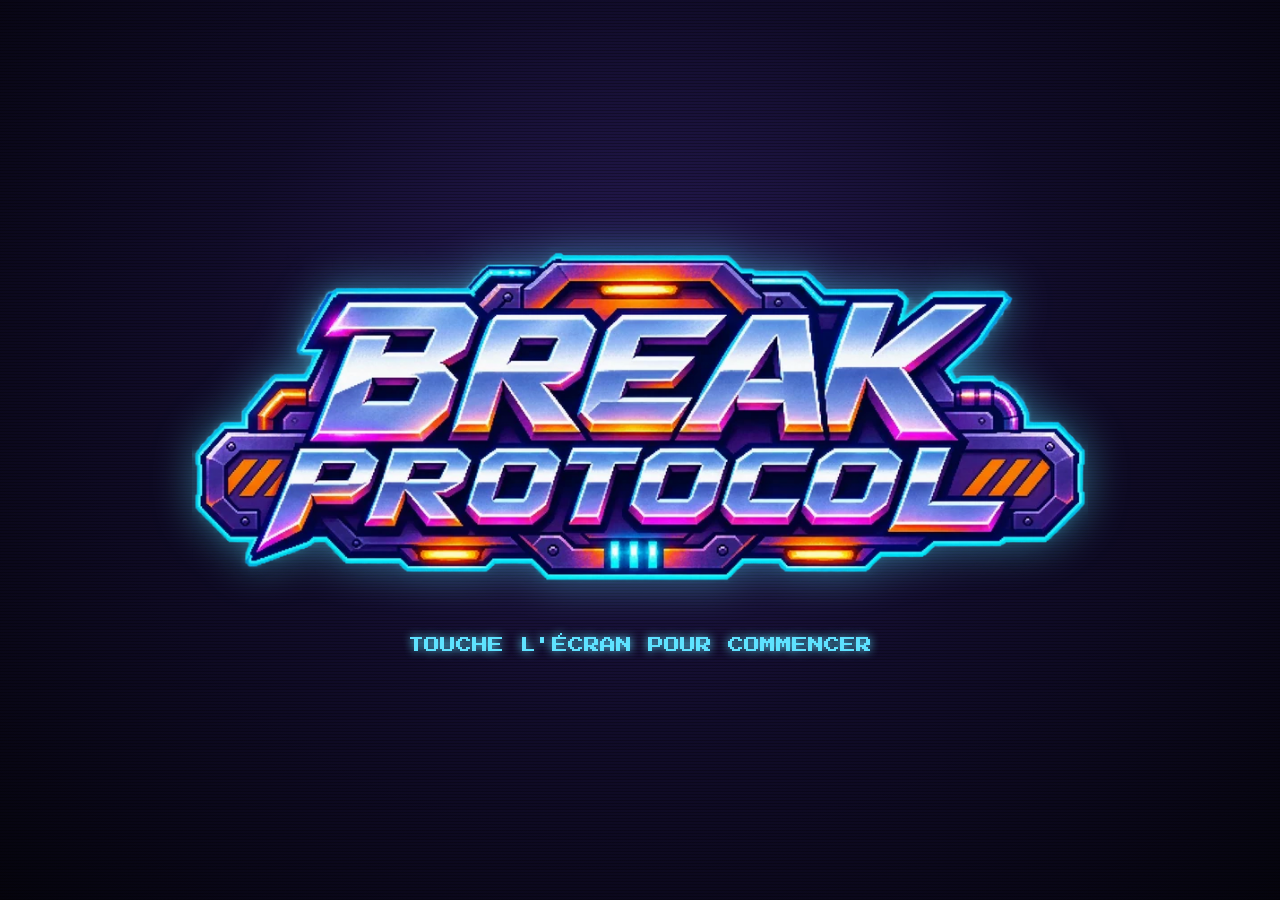
==== commit ba6a5af3: "v3.27.0 : vérification complète et optimisation Co-Authored-By: Claude Opus 5.5 <noreply@anthropic.c" ====
--- a/index.html
+++ b/index.html
@@ -13,6 +13,7 @@
 <meta name="apple-mobile-web-app-title" content="Le Coffre">
 <link rel="manifest" href="manifest.webmanifest">
 <link rel="apple-touch-icon" href="icon-192.png">
+<link rel="icon" href="icon-192.png">
 <link rel="stylesheet" href="theme.css">
 <script src="version.js"></script>
 <script src="scene.js"></script>
@@ -148,31 +149,27 @@
 
   <!-- Grand écran du décor (à gauche) : textes et alarme -->
   <div class="hud ecran-deco">
-    <div class="haut">
-      <div class="titres">
-        <div class="coffre-num" id="coffre-num">Coffre 1 / 3</div>
-        <div class="coffre-nom" id="coffre-nom">—</div>
-      </div>
+    <div class="titres">
+      <div class="coffre-num" id="coffre-num">Coffre 1 / 3</div>
+      <div class="coffre-nom" id="coffre-nom">—</div>
+    </div>
+    <div id="alarme">
+      <div class="etiquette"><span>Détection</span> <b id="alarme-pc">0 %</b></div>
+      <div class="segments" id="segments"></div>
+    </div>
+    <div id="plan">Plan <span id="plan-lettre">—</span></div>
+    <div class="pied-ecran">
       <div id="chrono">12:00</div>
-    </div>
-    <div class="milieu">
-      <div id="alarme">
-        <div class="etiquette"><span>Détection</span><b id="alarme-pc">0 %</b><em>! ALERTE !</em></div>
-        <div class="segments" id="segments"></div>
-      </div>
-      <div id="plan">Plan <span id="plan-lettre">—</span></div>
-    </div>
-    <div id="message">Écoutez la serrure…</div>
-    <div id="alerte-flash">ALERTE +1</div>
-    <div class="pied-ecran">
-      <div id="indice-ecoute">Touchez le coffre pour réécouter</div>
       <div class="commandes">
-        <div class="camera-cadre"><video id="apercu" playsinline muted></video><span>SANS SCAN</span></div>
         <button class="btn-son" title="Volume de la musique"></button>
         <button id="btn-pause" title="Pause"><svg viewBox="0 0 8 8" shape-rendering="crispEdges"><rect x="1" y="1" width="2" height="6"/><rect x="5" y="1" width="2" height="6"/></svg></button>
       </div>
     </div>
+    <div id="message" hidden>Écoutez la serrure…</div>
+    <div id="alerte-flash">ALERTE +1</div>
   </div>
+  <!-- Aperçu caméra : dans le coin bas gauche de la vitre du grand écran -->
+  <div class="camera-cadre"><div class="camera-vue"><video id="apercu" playsinline muted></video></div></div>
   <!-- Petit écran du décor (à droite de la porte) : le symbole de la serrure -->
   <div id="ecran-symbole" class="ecran-deco"><svg id="picto" viewBox="0 0 24 24" shape-rendering="crispEdges"></svg><div class="veille"></div></div>
 
@@ -620,7 +617,18 @@
 }
 let blocsAffiches = 0, minuteurBlocs = null;
 // Remplit (ou vide) la jauge bloc par bloc, en grésillant
+// Ambiance des décors : seulement en jeu (pas en pause, pas pendant le zoom)
+//   porte 1 : une lumière au hasard s'illumine souvent ; porte 2 : un néon grésille toutes les 3 s environ ; porte 3 : étincelles toutes les 15 s environ
+setInterval(() => {
+  if (document.body.dataset.ecran !== 'jeu' || !J || J.enPause || J.fini || document.hidden || document.body.classList.contains('camera')) return;
+  const n = Scene.niveau;
+  if (n === 0 && Math.random() < 0.55) lumiereHasard('eclat', 1400);
+  if (n === 1 && Math.random() < 0.15) lumiereHasard('panne', 1500);
+  if (n === 2 && Math.random() < 0.027) etincelle();
+}, 400);
 function majAlarme(instantane) {
+  // Porte 3 : les néons d'alerte pulsent plus vite quand l'alarme monte
+  document.documentElement.style.setProperty('--pouls', [2.6, 2, 1.5, 1, .6, .6][Math.min(5, J ? J.alarme : 0)] + 's');
   const cible = J ? J.alarme * BLOCS_PAR_POINT : 0;
   const segs = document.querySelectorAll('#segments .seg');
   clearInterval(minuteurBlocs);
@@ -988,7 +996,7 @@
   $('#fin').className = 'ecran ' + (gagne ? 'gagne' : 'perdu');
   $('#fin-titre').textContent = gagne ? 'Casse réussi !' : 'Raté…';
   $('#fin-texte').textContent = (gagne ? `Trois coffres vidés, ${Math.floor(reste / 60)} min ${Math.floor(reste % 60)} s avant l'aube. ` : texte + ' ')
-    + `Coffres ouverts : ${gagne ? 3 : J.coffre}. Erreurs : ${J.stats.erreurs}. Vus par le garde : ${J.stats.vu}. Aboiements : ${J.stats.aboiements}.`;
+    + `Coffres ouverts : ${gagne ? 3 : J.coffre}. Erreurs : ${J.stats.erreurs}. Vus par le drone : ${J.stats.vu}. Aboiements : ${J.stats.aboiements}.`;
   ecran('fin');
 }
 
@@ -1007,8 +1015,9 @@
   const son = J.etape < 4 ? SONS[J.combinaison[J.etape]].nom : '—';
   const outil = J.etape < 4 ? outilsAcceptes().map((t) => `${OUTILS[t].nom} (${restants(t)})`).join(' ou ') : '—';
   // Deux lignes : ce qu'il faut scanner, puis les menaces
-  $('#aide').innerHTML = `<div><span>💾 <b>${outil}</b></span><span class="petit">plan ${LETTRES[J.plans[J.coffre]]} · ${son}</span></div>`
+  const html = `<div><span>💾 <b>${outil}</b></span><span class="petit">plan ${LETTRES[J.plans[J.coffre]]} · ${son}</span></div>`
     + `<div><span>🛸 ${vigile}</span><span>🐕 ${chien}</span><span class="petit">défausse ${J.usees.size}/${NB_CARTES_OUTILS}</span></div>`;
+  if (html !== majAide.dernier) { majAide.dernier = html; $('#aide').innerHTML = html; }   // on ne réécrit la barre que si elle change (pas à chaque image)
 }
 function toastAide(t) { if (document.body.classList.contains('aide-visuelle')) toast(t); }
 
--- a/theme.css
+++ b/theme.css
@@ -24,7 +24,6 @@
   --alarme: #ff3b2f;               /* rouge d'alarme, d'erreur et des boutons de test */
   --alarme-vert: #6cff5a;          /* jauge de détection : zones vert / orange / rouge */
   --alarme-orange: #ffa82e;
-  --lumiere: 255, 236, 190;        /* lampe du vigile (rouge, vert, bleu) */
   --verrou-ferme: #d10f0f;         /* verrous sur la plaque de la porte */
   --verrou-ouvert: #2fb51b;
   --menu-fond: rgba(4, 8, 18, .94);
@@ -111,8 +110,74 @@
 .sc-porte > img { width: 100%; height: 100%; display: block; }
 .sc-porte.secoue { animation: secoue .4s; }   /* erreur : la porte tremble */
 @keyframes secoue { 25% { translate: -14px 0; } 75% { translate: 14px 0; } }
-/* Le volant tourne quand la serrure rejoue */
-.sc-volant { position: absolute; border-radius: 50%; transition: transform .8s cubic-bezier(.3, 1.3, .5, 1); }
+/* Hologramme posé sur la roue du coffre : écran rond translucide + picto lumineux (un par verrou validé) */
+.sc-holo { position: absolute; border-radius: 50%; pointer-events: none; --holo: 90, 235, 255; scale: .92; }
+.sc-holo .disque { position: absolute; inset: -11%; border-radius: 50%;
+  background: radial-gradient(circle, rgba(20, 90, 190, .42) 0%, rgba(25, 110, 210, .45) 65%, rgba(60, 170, 240, .55) 100%);
+  border: 3px solid rgba(var(--holo), .95);
+  box-shadow: 0 0 14px 3px rgba(var(--holo), .75), inset 0 0 30px rgba(var(--holo), .45);
+  animation: holo-respire 3.2s ease-in-out infinite; }
+/* lignes de balayage d'écran + reflet qui descend */
+.sc-holo .disque::after { content: ''; position: absolute; inset: 0; border-radius: 50%;
+  background: repeating-linear-gradient(0deg, rgba(var(--holo), .10) 0 2px, transparent 2px 5px); }
+.sc-holo .balayage { position: absolute; inset: -11%; border-radius: 50%; overflow: hidden; }
+.sc-holo .balayage::before { content: ''; position: absolute; left: 0; right: 0; height: 22%; top: -25%;
+  background: linear-gradient(transparent, rgba(var(--holo), .28), transparent); animation: holo-balaye 3.6s linear infinite; }
+.sc-holo .picto { position: absolute; left: 23%; top: 23%; width: 54%; height: 54%; background: center / contain no-repeat;
+  opacity: 0; transform: scale(.6); mix-blend-mode: screen;
+  filter: brightness(1.25) drop-shadow(0 0 4px rgba(var(--holo), 1)) drop-shadow(0 0 12px rgba(var(--holo), .6));
+  transition: opacity .35s steps(4), transform .45s cubic-bezier(.3, 1.5, .5, 1); }
+.sc-holo .picto.actif { opacity: 1; transform: scale(1); animation: holo-flotte 2.8s ease-in-out infinite, holo-tremble 5s steps(1) infinite; }
+@keyframes holo-respire { 0%, 100% { opacity: .85; } 50% { opacity: 1; } }
+@keyframes holo-balaye { to { top: 105%; } }
+@keyframes holo-flotte { 0%, 100% { translate: 0 0; } 50% { translate: 0 -2%; } }
+@keyframes holo-tremble { 0%, 91%, 95%, 100% { opacity: 1; } 92% { opacity: .45; } 93% { opacity: .9; translate: 1.5% 0; } 94% { opacity: .5; } }
+/* Changement de picto (verrou validé) : l'écran grésille et s'illumine */
+.sc-holo.change .disque { animation: holo-change .6s steps(6); }
+@keyframes holo-change { 0% { opacity: 1; filter: brightness(2.2); } 30% { opacity: .4; } 50% { opacity: 1; filter: brightness(1.6); } 70% { opacity: .6; } 100% { opacity: 1; filter: none; } }
+/* La serrure joue : petit éclat */
+.sc-holo.ping .disque { animation: holo-ping .8s ease-out; }
+@keyframes holo-ping { 0% { filter: brightness(1.9); box-shadow: 0 0 30px 10px rgba(var(--holo), .9), inset 0 0 40px rgba(var(--holo), .7); } 100% { filter: none; } }
+
+/* ---------- Ambiance du décor, différente pour chaque porte ---------- */
+.sc-ambiance { position: absolute; inset: 0; pointer-events: none; }
+#sc-camera.avance .sc-ambiance, body.camera .sc-ambiance { display: none; }
+.sc-ambiance .lueur { position: absolute; inset: 0; overflow: hidden; -webkit-mask-size: 100% 100%; mask-size: 100% 100%; mix-blend-mode: screen; }
+/* Porte 1 : une lumière au hasard s'illumine puis redescend (classe .eclat posée par le jeu) */
+.sc-ambiance .lueur > i { position: absolute; opacity: 0; }
+.amb0 .lueur > i { background: rgba(225, 250, 255, 1); }
+.amb0 .lueur > i.eclat { animation: eclat 1.4s ease-in-out; }
+@keyframes eclat { 0%, 100% { opacity: 0; } 30% { opacity: 1; } 55% { opacity: .75; } }
+/* Halos autour des lumières (portes 1 et 2) */
+.halos { position: absolute; inset: 0; mix-blend-mode: screen; }
+.halos > i { position: absolute; opacity: 0; border-radius: 50%; }
+.amb0 .halos > i { background: radial-gradient(closest-side, rgba(150, 235, 255, .95), rgba(60, 190, 255, .45) 55%, transparent); }
+.amb0 .halos > i.eclat { animation: eclat 1.4s ease-in-out; }
+.amb1 .halos > i { background: radial-gradient(closest-side, rgba(220, 255, 140, .95), rgba(120, 240, 40, .45) 55%, transparent); }
+.amb1 .halos > i.panne { animation: panne-halo 1.5s steps(1); }
+@keyframes panne-halo { 0% { opacity: 0; } 14% { opacity: 1; } 22% { opacity: 0; } 30% { opacity: .9; } 46% { opacity: 0; } 52% { opacity: 1; } 60% { opacity: .5; } 75%, 100% { opacity: 0; } }
+/* Porte 2 : néon défaillant — il s'éteint et se rallume plusieurs fois (calque sombre, sans fusion lumineuse) */
+.amb1 .lueur { mix-blend-mode: normal; }
+.amb1 .lueur > i { background: #0a2a20; }
+.amb1 .lueur > i.panne { animation: panne 1.5s steps(1); }
+@keyframes panne { 0% { opacity: .85; } 8% { opacity: 0; } 14% { opacity: .9; } 22% { opacity: .2; } 30% { opacity: .85; } 46% { opacity: 0; } 52% { opacity: .7; } 60%, 100% { opacity: 0; } }
+/* Porte 2 : vumètre du petit écran en haut à gauche (les barres montent et descendent doucement) */
+.vumetre { position: absolute; left: 384px; top: 66px; width: 130px; height: 70px; background: rgb(0, 30, 30); }
+.vumetre i { position: absolute; bottom: 2px; height: 63px; background: rgb(126, 240, 26); box-shadow: inset 0 0 0 2px rgb(9, 57, 0), 0 0 6px rgba(126, 240, 26, .5);
+  transform-origin: 50% 100%; animation: vumetre 2s ease-in-out infinite; }
+@keyframes vumetre { 0%, 100% { transform: scaleY(.25); } 20% { transform: scaleY(.7); } 40% { transform: scaleY(.45); } 60% { transform: scaleY(1); } 80% { transform: scaleY(.55); } }
+/* Porte 3 : néons d'alerte qui pulsent (vitesse = --pouls, réglée par l'alarme) */
+.amb2 .lueur i.pouls { inset: 0; opacity: 1; background: rgba(255, 225, 150, .9); animation: pouls var(--pouls, 2.6s) ease-in-out infinite; }
+@keyframes pouls { 0%, 100% { opacity: 0; } 50% { opacity: .75; } }
+.voyant-or { position: absolute; width: 15px; height: 15px; background: #241c2c; animation: voyant-or 1.6s steps(1) infinite; }
+@keyframes voyant-or { 0% { opacity: 0; } 40% { opacity: .92; } 70% { opacity: 0; } 85% { opacity: .92; } }
+.etincelles { position: absolute; width: 0; height: 0; }
+.etincelles b { position: absolute; left: -40px; top: -40px; width: 80px; height: 80px; border-radius: 50%;
+  background: radial-gradient(circle, rgba(255, 250, 210, 1), rgba(255, 190, 60, .6) 40%, transparent 70%); animation: eclair .35s ease-out forwards; }
+.etincelles i { position: absolute; left: -5px; top: -5px; width: 10px; height: 10px; background: #fff6c0; box-shadow: 0 0 10px 4px #ffb020;
+  animation: etincelle .75s cubic-bezier(.2, .6, .4, 1) forwards; }
+@keyframes eclair { from { opacity: 1; transform: scale(.4); } to { opacity: 0; transform: scale(1.6); } }
+@keyframes etincelle { 0% { transform: translate(0, 0); opacity: 1; } 70% { opacity: 1; } 100% { transform: translate(var(--dx), calc(var(--dy) + 40px)); opacity: 0; } }
 
 /* La caméra avance : l'écran d'avant grossit et reste net, puis disparaît d'un coup à la fin ; la porte file vite à gauche */
 #sc-camera.avance > .sc-niveau > .sc-cadre { opacity: 0; transform-origin: 0 0; transition: opacity 0s calc(var(--zoom) - .1s), transform var(--zoom) cubic-bezier(.55, 0, .25, 1); }
@@ -250,41 +315,36 @@
 
 .ecran-deco { position: absolute; z-index: 4; color: var(--ecran); text-shadow: 0 0 calc(var(--u) * 2) color-mix(in srgb, var(--ecran) 70%, transparent); }
 .ecran-deco::after { mix-blend-mode: multiply; }
-/* 4 rangées de hauteur fixe : rien ne déborde, quelle que soit la taille du téléphone */
-#jeu .hud { left: var(--grand-x); top: var(--grand-y); width: var(--grand-w); height: var(--grand-h); padding: calc(var(--u) * 3.5) calc(var(--u) * 5) calc(var(--u) * 2.5);
-  display: grid; grid-template-rows: calc(var(--u) * 29) calc(var(--u) * 17) minmax(0, 1fr) calc(var(--u) * 18); gap: calc(var(--u) * 2.5);
+/* Disposition de la maquette (20/11) : tout centré — coffre, détection, plan ; en bas : caméra dans le coin gauche, chrono au milieu, son et pause à droite */
+#jeu .hud { left: var(--grand-x); top: var(--grand-y); width: var(--grand-w); height: var(--grand-h); text-align: center;
   overflow: hidden; animation: allume-ecran .5s steps(4) both; }
-#jeu .hud > * { min-height: 0; overflow: hidden; }
 @keyframes allume-ecran { 0% { opacity: 0; } 40% { opacity: .7; } 60% { opacity: .2; } 100% { opacity: 1; } }
 
-/* Rangée 1 : coffre et chrono */
-#jeu .haut { display: flex; justify-content: space-between; align-items: flex-start; gap: calc(var(--u) * 3); }
-#jeu .titres { min-width: 0; }
-#jeu .coffre-num { font-family: var(--police-pixel-titre); font-size: calc(var(--u) * 5.8); letter-spacing: .05em; opacity: .75; }
-#jeu .coffre-nom { font-size: calc(var(--u) * 12); line-height: .92; margin-top: calc(var(--u) * 1.5); color: #fff; text-transform: uppercase; }
-#chrono { font-size: calc(var(--u) * 23); line-height: .8; color: #fff; }
-#chrono.presse { color: var(--alarme); text-shadow: 0 0 10px var(--alarme); animation: clignote 1s steps(2) infinite; }
-
-/* Rangée 2 : jauge de détection (20 blocs, 4 par point d'alarme) et plan */
-#jeu .milieu { display: flex; align-items: flex-end; justify-content: space-between; gap: calc(var(--u) * 4); }
-#plan { font-family: var(--police-pixel-titre); font-size: calc(var(--u) * 5.2); white-space: nowrap; }
-#plan-lettre { font-family: var(--police-pixel-titre); font-size: calc(var(--u) * 11); color: #fff; vertical-align: middle; }
-#alarme { flex: 1; min-width: 0; }
-#alarme .etiquette { display: flex; align-items: baseline; gap: calc(var(--u) * 3); font-family: var(--police-pixel-titre); font-size: calc(var(--u) * 5); margin-bottom: calc(var(--u) * 1.5); }
-#alarme-pc { font-family: var(--police-pixel); font-weight: normal; font-size: calc(var(--u) * 9.5); line-height: .6; color: #fff; }
-#alarme .etiquette em { display: none; margin-left: auto; font-style: normal; font-size: 1.25em; color: var(--alarme); text-shadow: 0 0 6px var(--alarme); animation: clignote .6s steps(2) infinite; }
-#alarme .segments { display: flex; gap: calc(var(--u) * .7); padding: calc(var(--u) * .9); border: calc(var(--u) * .7) solid var(--ecran); background: rgba(0,0,0,.45); }
-#alarme .seg { flex: 1; height: calc(var(--u) * 7); --c: var(--alarme-vert); background: color-mix(in srgb, var(--c) 14%, transparent); }
+/* Coffre et nom */
+/* Positions mesurées sur la maquette (en % de la hauteur de l'écran) */
+#jeu .titres { position: absolute; left: 0; right: 0; top: calc(var(--u) * 6); }
+#jeu .coffre-num { font-family: var(--police-pixel-titre); font-size: calc(var(--u) * 6); letter-spacing: .05em; opacity: .8; padding-left: .125em; }
+#jeu .coffre-nom { font-size: calc(var(--u) * 12.5); line-height: .9; margin-top: calc(var(--u) * 2.5); color: #fff; text-transform: uppercase; letter-spacing: .04em; }
+
+/* Jauge de détection (20 blocs, 4 par point d'alarme) */
+#alarme { position: absolute; left: 16%; width: 68%; top: calc(var(--u) * 30); }
+#alarme .etiquette { font-family: var(--police-pixel-titre); font-size: calc(var(--u) * 5.2); margin-bottom: calc(var(--u) * 2); padding-left: .125em; }
+#alarme-pc { font-family: var(--police-pixel); font-weight: normal; font-size: calc(var(--u) * 9); line-height: .6; color: #fff; }
+#alarme .segments { display: flex; gap: calc(var(--u) * .6); padding: calc(var(--u) * .9); border: calc(var(--u) * .6) solid var(--ecran); background: rgba(0,0,0,.45); }
+#alarme .seg { flex: 1; height: calc(var(--u) * 11); --c: var(--alarme-vert); background: color-mix(in srgb, var(--c) 14%, transparent); }
 #alarme .seg.orange { --c: var(--alarme-orange); }
 #alarme .seg.rouge { --c: var(--alarme); }
 #alarme .seg.on { background: var(--c); box-shadow: 0 0 calc(var(--u) * 2.5) var(--c); animation: bloc-allume .27s steps(3); }
-@keyframes bloc-allume { 0% { background: #fff; } 34% { background: transparent; } 67% { background: #fff; } }
-/* Danger (alarme 4) : la jauge clignote, l'écran rougeoie, « ! ALERTE ! » */
-body.danger #alarme .etiquette em { display: inline; }
+@keyframes bloc-allume { 0% { filter: brightness(3); } 100% { filter: none; } }
 body.danger #alarme .seg.on { animation: clignote .8s steps(2) infinite; }
 body.danger #alarme .segments { border-color: var(--alarme); }
 body.danger #jeu .hud { box-shadow: inset 0 0 calc(var(--u) * 10) rgba(255, 59, 47, .45); }
-/* Quand l'alarme monte : tremblement, flash rouge et « ALERTE +1 » */
+
+/* Plan */
+#plan { position: absolute; left: 0; right: 0; top: calc(var(--u) * 57); font-family: var(--police-pixel-titre); font-size: calc(var(--u) * 5.5); white-space: nowrap; }
+#plan-lettre { font-family: var(--police-pixel-titre); font-size: calc(var(--u) * 13); color: #fff; vertical-align: middle; margin-left: calc(var(--u) * 2); }
+
+/* Flash « ALERTE +1 » quand l'alarme monte */
 #alerte-flash { position: absolute; inset: 0; display: flex; align-items: center; justify-content: center; pointer-events: none; opacity: 0;
   font-family: var(--police-pixel-titre); font-size: calc(var(--u) * 11); color: #fff; text-shadow: 0 0 8px var(--alarme), 0 0 20px var(--alarme); background: rgba(255, 30, 20, .35); }
 #jeu .hud.prise { animation: prise .5s steps(6); }
@@ -292,34 +352,35 @@
 @keyframes prise { 0%, 100% { transform: none; } 20% { transform: translate(calc(var(--u) * -2), calc(var(--u) * 1)); } 40% { transform: translate(calc(var(--u) * 2), calc(var(--u) * -1)); } 60% { transform: translate(calc(var(--u) * -1), 0); } 80% { transform: translate(calc(var(--u) * 1), calc(var(--u) * 1)); } }
 @keyframes flash-alerte { 0% { opacity: 1; } 12% { opacity: .2; } 24%, 70% { opacity: 1; } 100% { opacity: 0; } }
 
-/* Rangée 3 : le message */
-#message { font-size: calc(var(--u) * 11.5); line-height: .92; color: #fff; }
-#message::before { content: '> '; color: var(--ecran); }
-#message::after { content: '_'; animation: clignote 1s steps(2) infinite; }
-#message.alerte { color: #ff8a7a; text-shadow: 0 0 calc(var(--u) * 2) var(--alarme); }
-
-/* Rangée 4 : indice, caméra, son, pause */
-#jeu .pied-ecran { display: flex; align-items: stretch; gap: calc(var(--u) * 3); }
-#indice-ecoute { align-self: flex-end; flex: 1; min-width: 0; font-size: calc(var(--u) * 7.8); line-height: .95; opacity: .85; }
-#indice-ecoute::before { content: '▶ '; }
-#jeu .commandes { display: flex; align-items: stretch; gap: calc(var(--u) * 2.5); height: 100%; }
-#jeu .commandes button { height: 100%; aspect-ratio: 1; padding: calc(var(--u) * 3); display: flex; align-items: center; justify-content: center;
-  background: rgba(0,0,0,.45); border-width: calc(var(--u) * .8); box-shadow: none; }
-#jeu .commandes button svg { width: 100%; height: 100%; fill: currentColor; filter: drop-shadow(0 0 2px currentColor); }
+/* Bas de l'écran : chrono au centre, son et pause à droite, caméra collée dans le coin bas gauche */
+#jeu .pied-ecran { position: absolute; left: 0; right: 0; top: calc(var(--u) * 75); height: calc(var(--u) * 19); }
+#jeu .pied-ecran #chrono { position: absolute; left: 0; right: 0; top: calc(var(--u) * 3); text-align: center; }
+#jeu .pied-ecran .commandes { right: 6%; }
+#chrono { font-size: calc(var(--u) * 21); line-height: .8; color: #fff; letter-spacing: .03em; }
+#chrono.presse { color: var(--alarme); text-shadow: 0 0 10px var(--alarme); animation: clignote 1s steps(2) infinite; }
+/* Tailles fixes (en unités d'écran) : Safari sur iPhone gère mal les hauteurs en % et aspect-ratio dans un bloc positionné */
+#jeu .commandes { position: absolute; right: 0; top: 0; display: flex; gap: calc(var(--u) * 2.5); }
+#jeu .commandes button { width: calc(var(--u) * 19); height: calc(var(--u) * 19); min-width: 0; min-height: 0; padding: calc(var(--u) * 3); margin: 0;
+  display: flex; align-items: center; justify-content: center;
+  border: calc(var(--u) * .6) solid var(--ecran); background: rgba(0,0,0,.35); color: var(--ecran); box-shadow: none; }
+#jeu .commandes button svg { width: calc(var(--u) * 10); height: calc(var(--u) * 10); fill: currentColor; filter: drop-shadow(0 0 2px currentColor); }
 #jeu .commandes button:active { background: var(--ecran); color: var(--encre); }
-.camera-cadre { position: relative; height: 100%; aspect-ratio: 4 / 3; border: calc(var(--u) * .8) solid var(--ecran); background: #000; overflow: hidden;
-  box-shadow: 0 0 calc(var(--u) * 3) color-mix(in srgb, var(--ecran) 50%, transparent); }
-.camera-cadre::after { content: ''; position: absolute; inset: 0; pointer-events: none; background: repeating-linear-gradient(0deg, rgba(0,0,0,.35) 0 1px, transparent 1px 3px); }
-#apercu { width: 100%; height: 100%; display: block; object-fit: cover; transform: scaleX(-1); filter: saturate(.6) contrast(1.1); }
-.camera-cadre.vu { border-color: var(--alarme-orange); box-shadow: 0 0 calc(var(--u) * 4) var(--alarme-orange); }   /* un QR est vu, pas encore lisible : tenir la carte immobile */
-.camera-cadre:has(#apercu.lu) { border-color: #fff; box-shadow: 0 0 calc(var(--u) * 5) #fff; }   /* une carte vient d'être lue */
-.camera-cadre span { display: none; position: absolute; inset: 0; align-items: center; justify-content: center; text-align: center;
-  font-family: var(--police-pixel-titre); font-size: calc(var(--u) * 4.3); line-height: 1.3; }
-body.mode-test #apercu { display: none; }
-body.mode-test .camera-cadre span { display: flex; }
-
-/* Entre deux coffres, l'écran laisse la place à la carte */
-#jeu:has(#entracte.visible) .hud { visibility: hidden; }
+/* Caméra : posée dans le coin bas gauche de la vitre du grand écran (mesuré sur chaque décor, voir CAMERA_ECRAN dans scene.js),
+   coin bas gauche coupé comme la vitre, coin haut droit coupé pareil ; liseré couleur écran en haut, sur le biais et à droite.
+   On ne découpe jamais la vidéo elle-même (Safari l'affiche mal) : c'est le bloc autour qui est découpé. */
+.camera-cadre { --l: max(2px, calc(var(--u) * .7));
+  --coupe: polygon(0 0, calc(100% - var(--cam-c)) 0, 100% var(--cam-c), 100% 100%, var(--cam-c) 100%, 0 calc(100% - var(--cam-c)));
+  position: absolute; z-index: 4; left: var(--cam-x); top: var(--cam-y); width: var(--cam-w); height: var(--cam-h);
+  background: var(--ecran); -webkit-clip-path: var(--coupe); clip-path: var(--coupe); }
+.camera-vue { position: absolute; left: 0; bottom: 0; width: calc(100% - var(--l)); height: calc(100% - var(--l)); overflow: hidden; background: #000;
+  -webkit-clip-path: var(--coupe); clip-path: var(--coupe); transform: translateZ(0); }
+#apercu { display: block; width: 100%; height: 100%; object-fit: cover; transform: scaleX(-1); filter: saturate(.6) contrast(1.1); }
+.camera-vue::after { content: ''; position: absolute; inset: 0; pointer-events: none; background: repeating-linear-gradient(0deg, rgba(0,0,0,.35) 0 1px, transparent 1px 3px); }
+.camera-cadre.vu { background: var(--alarme-orange); }   /* un QR est vu, pas encore lisible : tenir la carte immobile */
+.camera-cadre:has(#apercu.lu) { background: #fff; }      /* une carte vient d'être lue */
+body.mode-test .camera-cadre { display: none; }           /* sans scan : pas de caméra */
+
+#jeu:has(#entracte.visible) .camera-cadre, #jeu:has(#entracte.visible) .hud { visibility: hidden; }
 
 /* =========================================================
    JEU : LE PETIT ÉCRAN (symbole de la serrure, en gros pixels)
@@ -402,9 +463,8 @@
 #annonce.visible { opacity: 1; pointer-events: auto; }   /* pendant le compte à rebours : on ne peut rien toucher derrière */
 /* La police pixel laisse une colonne vide à droite de chaque lettre (1/8 de la taille) : on la compense à gauche pour bien centrer */
 #annonce .titre-plan, #annonce-lettre, #decompte-chiffre { padding-left: .125em; }
-#annonce-lettre { margin-left: calc(-1.1rem * .125); }   /* la lettre est dans le titre : on annule le décalage du titre */
 #annonce .titre-plan { text-align: center; font-family: var(--police-pixel-titre); font-size: 1.1rem; text-shadow: 0 0 10px var(--ecran); }
-#annonce-lettre { display: block; margin-top: 18px; text-align: center; line-height: 1; font-family: var(--police-pixel-titre); font-size: 5rem; color: #fff;
+#annonce-lettre { display: block; margin-top: 18px; margin-left: calc(-1.1rem * .125); /* annule le décalage du titre */ text-align: center; line-height: 1; font-family: var(--police-pixel-titre); font-size: 5rem; color: #fff;
   text-shadow: 0 0 14px var(--ecran), 0 0 40px var(--ecran); }
 /* Compte à rebours sous la lettre du plan */
 #decompte { width: 64px; height: 64px; display: flex; align-items: center; justify-content: center; border: 3px solid var(--ecran); box-shadow: 0 0 14px var(--ecran), inset 0 0 10px rgba(0,0,0,.6); }
@@ -419,7 +479,7 @@
 @keyframes flash-chien { 0%, 100% { transform: none; } 10%, 50% { transform: translateX(-10px); } 30%, 70% { transform: translateX(10px); } }
 
 /* Les écrans s'éteignent juste avant le zoom (comme une vieille télé), puis l'interface reste cachée pendant la caméra */
-body.eteint #jeu .hud, body.eteint #ecran-symbole { animation: eteint .35s steps(5) forwards; transform-origin: 50% 50%; }
+body.eteint #jeu .hud, body.eteint #ecran-symbole, body.eteint .camera-cadre { animation: eteint .35s steps(5) forwards; transform-origin: 50% 50%; }
 @keyframes eteint {
   0%   { opacity: 1; transform: none; filter: brightness(1); }
   40%  { opacity: 1; transform: scaleY(.08); filter: brightness(3); }
@@ -427,7 +487,7 @@
   100% { opacity: 0; transform: scale(0, 0); }
 }
 body.eteint #barre-test, body.eteint #test, body.eteint #chien-zone { opacity: 0; transition: opacity .2s; }
-body.camera #jeu .hud, body.camera #ecran-symbole { opacity: 0; transition: none; }
+body.camera #jeu .hud, body.camera #ecran-symbole, body.camera .camera-cadre { opacity: 0; transition: none; }
 body.camera #barre-test, body.camera #chien-zone { opacity: 0; transition: opacity .5s; }
 
 /* =========================================================
@@ -438,7 +498,7 @@
 .carte-entracte, .carte-fin { position: absolute; left: var(--grand-x); top: var(--grand-y); width: var(--grand-w); height: var(--grand-h);
   display: flex; flex-direction: column; gap: calc(var(--u) * 3); padding: calc(var(--u) * 5); overflow: hidden;
   color: var(--ecran); text-shadow: 0 0 calc(var(--u) * 2) color-mix(in srgb, var(--ecran) 70%, transparent); }
-.carte-entracte .sur-titre { font-family: var(--police-pixel-titre); font-size: calc(var(--u) * 5.8); opacity: .75; }
+.carte-entracte .sur-titre { font-family: var(--police-pixel-titre); font-size: calc(var(--u) * 5.8); opacity: .75; padding-left: .125em; }
 .carte-entracte h2, .carte-fin h2 { font-size: calc(var(--u) * 16); line-height: .9; color: #fff; text-transform: uppercase; }
 .carte-entracte p, .carte-fin p { margin: 0; font-size: calc(var(--u) * 9.5); line-height: 1; }
 .carte-entracte button, .carte-fin button { font-size: max(17px, calc(var(--u) * 9.5)); background: rgba(0,0,0,.35);
@@ -446,6 +506,9 @@
 .carte-entracte button.principal, .carte-fin button.principal { font-size: max(11px, calc(var(--u) * 6)); padding: calc(var(--u) * 4) 8px; background: var(--ecran);
   box-shadow: 0 calc(var(--u) * 1.2) 0 rgba(0,0,0,.55), 0 0 14px var(--ecran); }
 .carte-entracte button { margin-top: auto; }
+/* Écran entre deux coffres (« On y va ») : tout centré, comme le grand écran en jeu */
+.carte-entracte { align-items: center; text-align: center; }
+.carte-entracte button.principal { align-self: stretch; padding-left: calc(8px + .125em); }
 .carte-fin .boutons-fin { display: flex; gap: calc(var(--u) * 3); margin-top: auto; }
 .carte-fin .boutons-fin button { flex: 1; }
 
